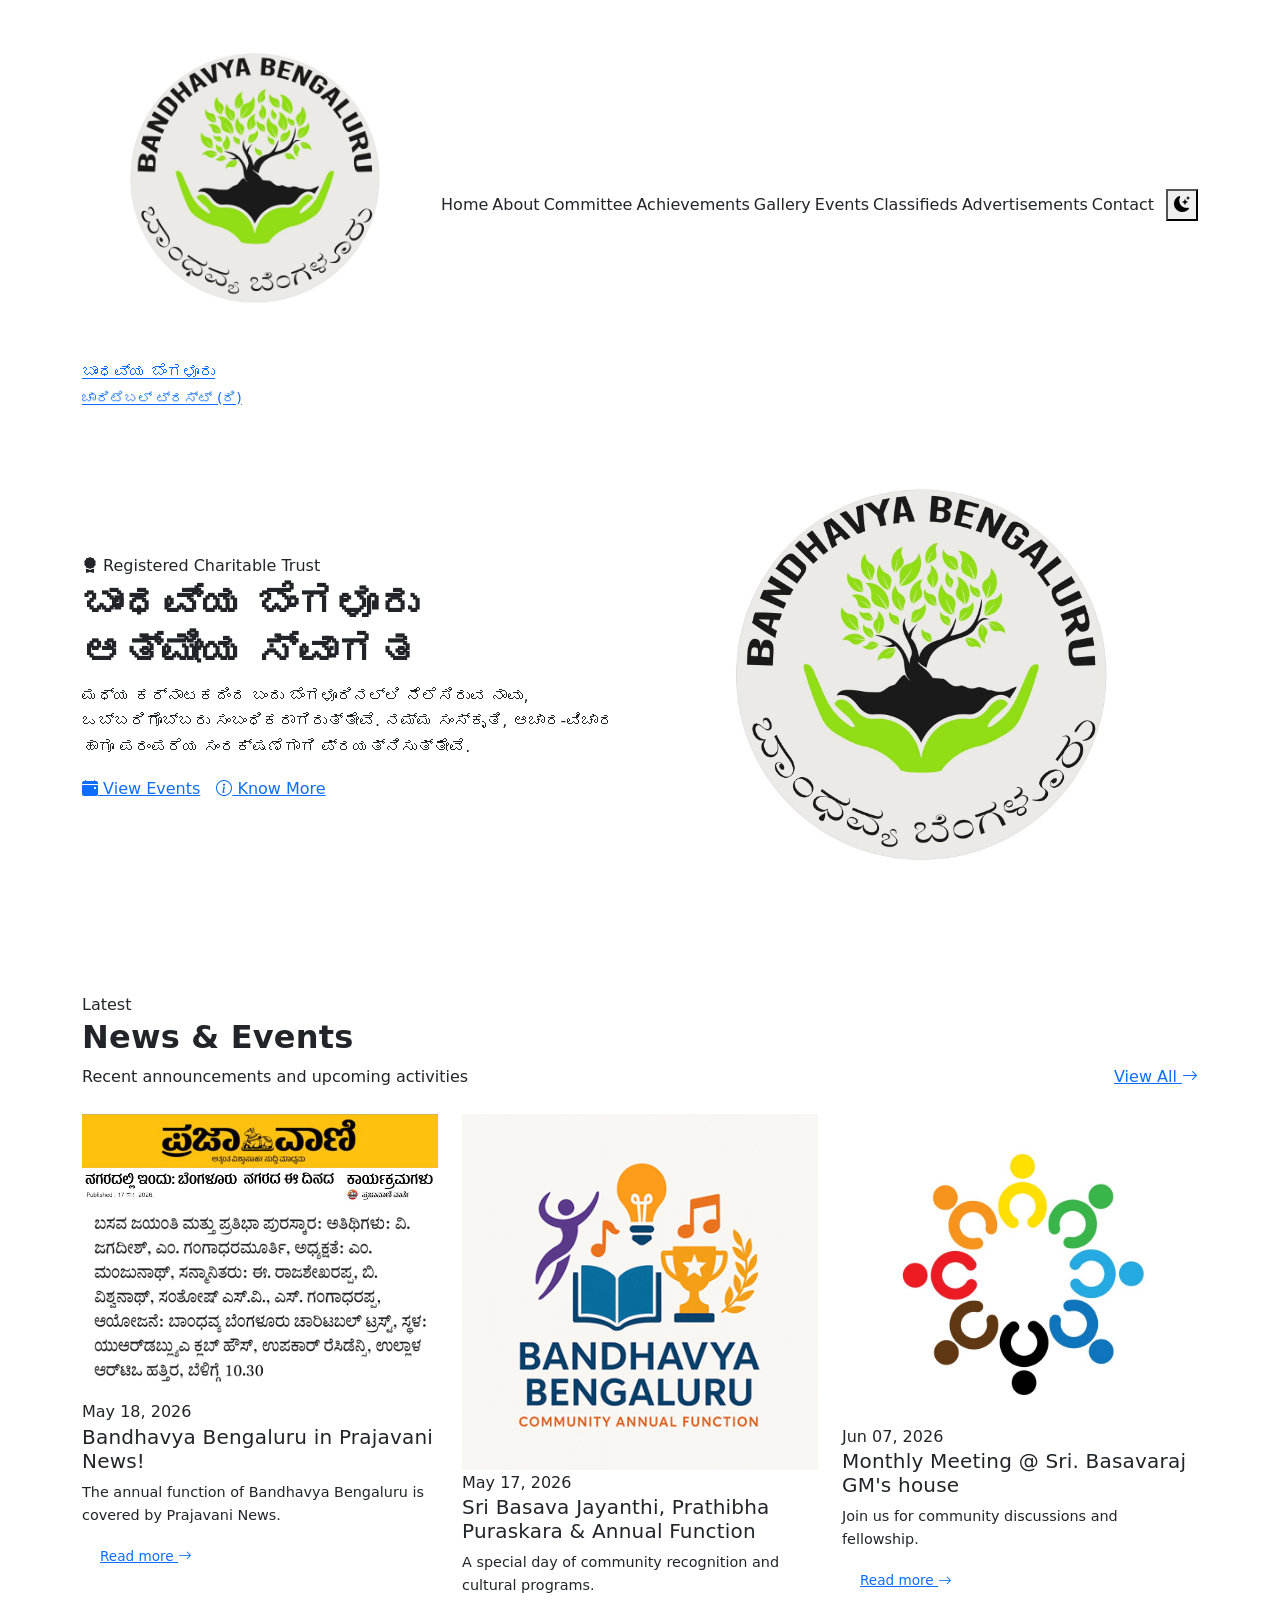
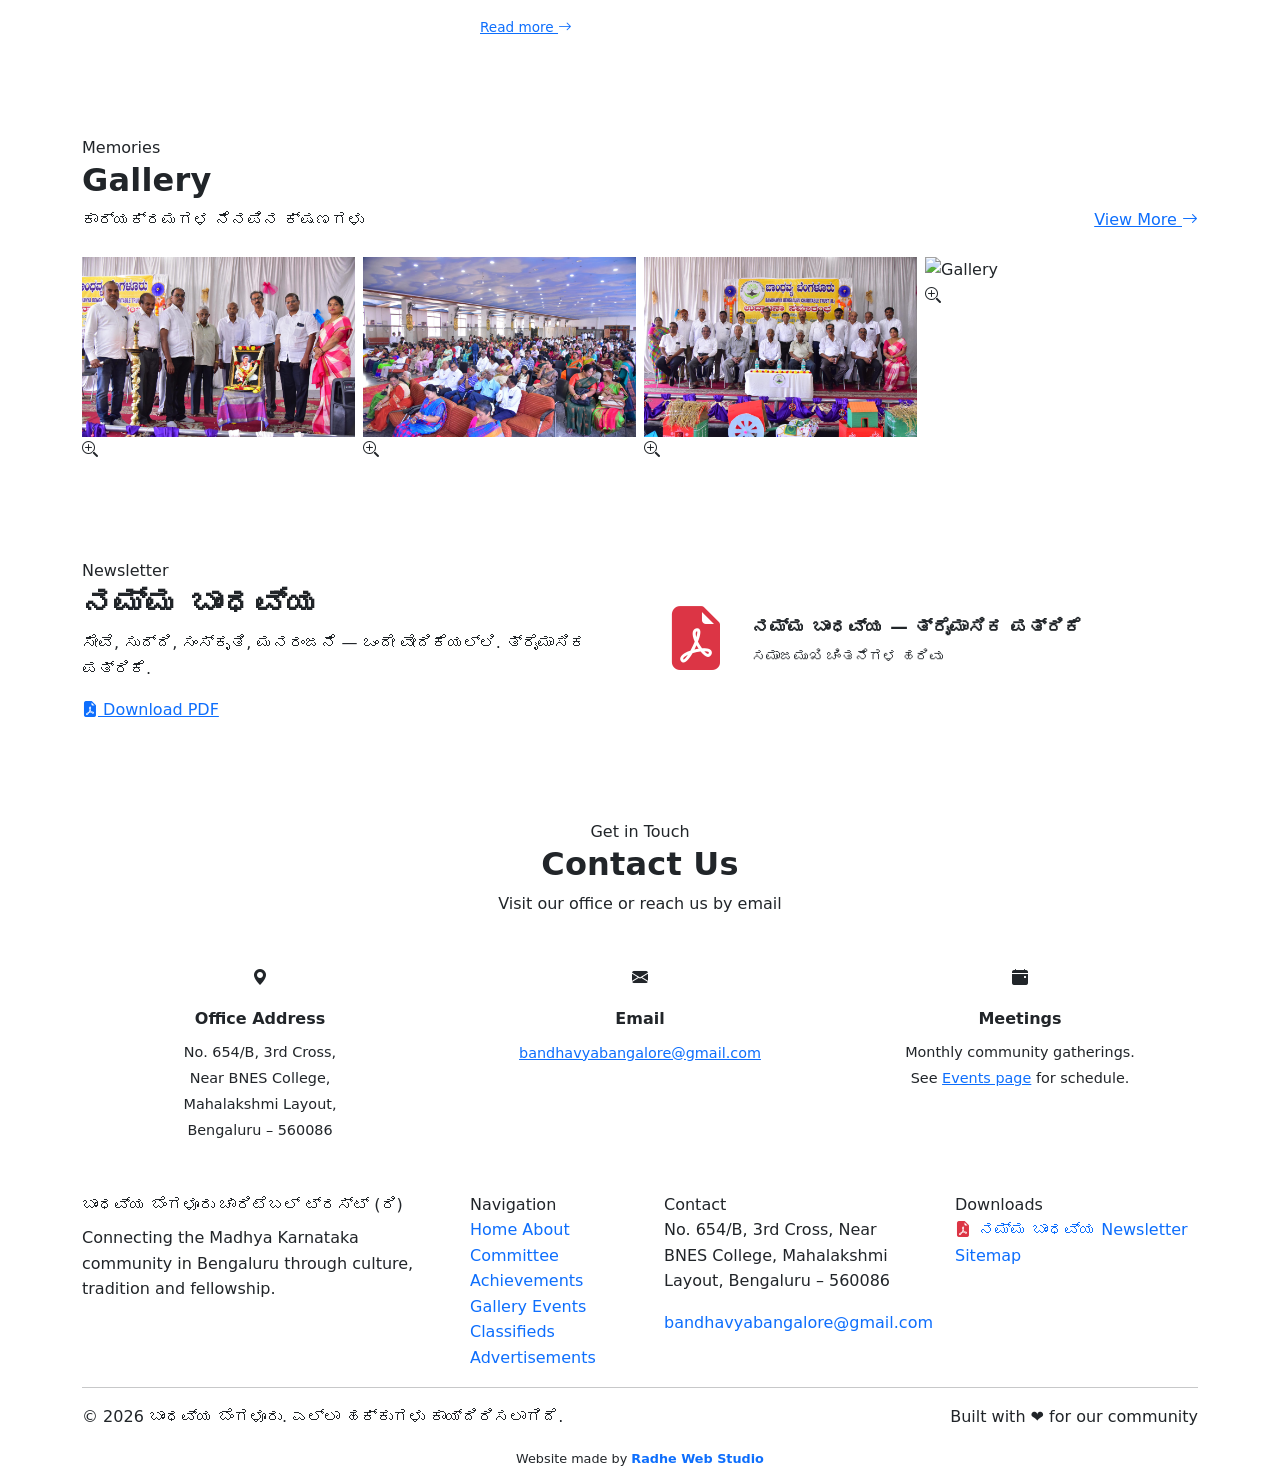
==== index.html @ 899b16dc "Update index.html" ====
<!doctype html>
<html lang="en" data-theme="light">

<head>
  <meta charset="utf-8" />
  <meta name="viewport" content="width=device-width, initial-scale=1" />
  <title>Bandhavya Bengaluru — Official Website</title>
  <meta name="description"
    content="Official website of Bandhavya Bengaluru Charitable Trust (R). Explore our activities, events, gallery, and ways to connect with our community." />
  <link rel="icon" href="favicon.ico" />
  <link href="https://cdn.jsdelivr.net/npm/bootstrap@5.3.3/dist/css/bootstrap.min.css" rel="stylesheet" />
  <link href="https://cdn.jsdelivr.net/npm/bootstrap-icons@1.11.3/font/bootstrap-icons.css" rel="stylesheet" />
  <link href="assets/css/style.css" rel="stylesheet" />
</head>

<body>



  <!-- ── Navbar ── -->
  <nav class="site-navbar" id="siteNavbar">
    <div class="container h-100 d-flex align-items-center justify-content-between">
      <a class="navbar-brand-logo" href="index.html"><img src="assets/images/logos/logo.png" alt="Bandhavya Bengaluru Logo" class="nav-logo"/><span class="navbar-brand-text kannada">ಬಾಂಧವ್ಯ ಬೆಂಗಳೂರು<br/><small>ಚಾರಿಟೆಬಲ್ ಟ್ರಸ್ಟ್ (ರಿ)</small></span></a>

      <button class="navbar-toggler d-lg-none border-0 bg-transparent" type="button" data-bs-toggle="collapse"
        data-bs-target="#mainNav" aria-controls="mainNav" aria-expanded="false" aria-label="Toggle navigation"
        style="font-size:1.4rem;color:var(--text);">
        <i class="bi bi-list"></i>
      </button>

      <div class="collapse navbar-collapse d-lg-flex align-items-center gap-1" id="mainNav">
        <a class="nav-link active" href="index.html">Home</a>
        <a class="nav-link" href="about.html">About</a>
        <a class="nav-link" href="committee.html">Committee</a>
        <a class="nav-link" href="achievements.html">Achievements</a>
        <a class="nav-link" href="gallery.html">Gallery</a>
        <a class="nav-link" href="events.html">Events</a>
        <a class="nav-link" href="classifieds.html">Classifieds</a>
        <a class="nav-link" href="advertisements.html">Advertisements</a>
        <a class="nav-link" href="#contact">Contact</a>
        <button class="btn-theme ms-2" id="themeToggle" title="Toggle dark mode">
          <i class="bi bi-moon-stars-fill" id="themeIcon"></i>
        </button>
      </div>
    </div>
  </nav>

  <!-- ── Hero ── -->
  <section class="hero-section">
    <div class="container">
      <div class="row align-items-center g-5">
        <div class="col-lg-6 reveal">
          <div class="hero-badge"><i class="bi bi-award-fill"></i> Registered Charitable Trust</div>
          <h1 class="hero-title kannada">ಬಾಂಧವ್ಯ ಬೆಂಗಳೂರು<br />ಆತ್ಮೀಯ ಸ್ವಾಗತ</h1>
          <p class="hero-subtitle">ಮಧ್ಯ ಕರ್ನಾಟಕದಿಂದ ಬಂದು ಬೆಂಗಳೂರಿನಲ್ಲಿ ನೆಲೆಸಿರುವ ನಾವು, ಒಬ್ಬರಿಗೊಬ್ಬರು
            ಸಂಬಂಧಿಕರಾಗಿರುತ್ತೇವೆ. ನಮ್ಮ ಸಂಸ್ಕೃತಿ, ಆಚಾರ-ವಿಚಾರ ಹಾಗೂ ಪರಂಪರೆಯ ಸಂರಕ್ಷಣೆಗಾಗಿ ಪ್ರಯತ್ನಿಸುತ್ತೇವೆ.</p>
          <div class="d-flex flex-wrap gap-3">
            <a class="btn-brand" href="events.html"><i class="bi bi-calendar-event-fill"></i> View Events</a>
            <a class="btn-outline-brand" href="about.html"><i class="bi bi-info-circle"></i> Know More</a>
          </div>
        </div>
        <div class="col-lg-6 reveal reveal-delay-2 d-flex justify-content-center align-items-center">
          <div class="hero-logo-wrap">
            <img src="assets/images/logos/logo.png" alt="Bandhavya Bengaluru Logo" class="hero-logo-img"/>
          </div>
        </div>
      </div>
    </div>
  </section>



  <!-- ── News & Events ── -->
  <section class="py-5 bg-muted-section" id="events-preview">
    <div class="container">
      <div class="d-flex justify-content-between align-items-end mb-4 flex-wrap gap-2">
        <div class="reveal">
          <span class="section-label">Latest</span>
          <h2 class="section-title">News &amp; Events</h2>
          <div class="divider"></div>
          <p class="section-sub mb-0">Recent announcements and upcoming activities</p>
        </div>
        <a class="btn-brand reveal" href="events.html">View All <i class="bi bi-arrow-right"></i></a>
      </div>
      <div class="row g-4">
        <div class="col-md-4 reveal reveal-delay-1">
          <article class="site-card">
            <div style="overflow:hidden;">
              <img class="card-img" src="assets/images/events/ev-4.jpeg" alt="Bandhavya Bengaluru in Prajavani News!" />
            </div>
            <div class="card-body">
              <span class="event-badge badge-orange">May 18, 2026</span>
              <h3 class="h5 mb-2"> Bandhavya Bengaluru in Prajavani News! </h3>
              <p class="mb-3" style="color:var(--text-muted);font-size:.9rem;"> The annual function of Bandhavya Bengaluru is covered by Prajavani News. </p>
              <a class="btn-outline-brand" style="font-size:.85rem;padding:8px 18px;" href="events.html">Read more <i
                  class="bi bi-arrow-right"></i></a>
            </div>
          </article>
        </div>
        <div class="col-md-4 reveal reveal-delay-3">
          <article class="site-card">
            <div style="overflow:hidden;">
              <img class="card-img" src="assets/images/events/ev-3.jpg" alt="Annual Function" />
            </div>
            <div class="card-body">
              <span class="event-badge badge-gold">May 17, 2026</span>
              <h3 class="h5 mb-2">Sri Basava Jayanthi, Prathibha Puraskara &amp; Annual Function</h3>
              <p class="mb-3" style="color:var(--text-muted);font-size:.9rem;">A special day of community recognition
                and cultural programs.</p>
              <a class="btn-outline-brand" style="font-size:.85rem;padding:8px 18px;" href="events.html">Read more <i
                  class="bi bi-arrow-right"></i></a>
            </div>
          </article>
        </div>
        <div class="col-md-4 reveal reveal-delay-2">
          <article class="site-card">
            <div style="overflow:hidden;">
              <img class="card-img" src="assets/images/events/ev-1.jpg" alt="Monthly Meeting @ Dr. Prasanna's house" />
            </div>
            <div class="card-body">
              <span class="event-badge badge-green">Jun 07, 2026</span>
              <h3 class="h5 mb-2">Monthly Meeting @ Sri. Basavaraj GM's house</h3>
              <p class="mb-3" style="color:var(--text-muted);font-size:.9rem;">Join us for community discussions and
                fellowship.</p>
              <a class="btn-outline-brand" style="font-size:.85rem;padding:8px 18px;" href="events.html">Read more <i
                  class="bi bi-arrow-right"></i></a>
            </div>
          </article>
        </div>
      </div>
    </div>
  </section>

  <!-- ── Gallery Preview ── -->
  <section class="py-5">
    <div class="container">
      <div class="d-flex justify-content-between align-items-end mb-4 flex-wrap gap-2">
        <div class="reveal">
          <span class="section-label">Memories</span>
          <h2 class="section-title">Gallery</h2>
          <div class="divider"></div>
          <p class="section-sub mb-0 kannada">ಕಾರ್ಯಕ್ರಮಗಳ ನೆನಪಿನ ಕ್ಷಣಗಳು</p>
        </div>
        <a class="btn-outline-brand reveal" href="gallery.html">View More <i class="bi bi-arrow-right"></i></a>
      </div>
      <div class="row g-2 reveal">
        <div class="col-6 col-md-3">
          <div class="gallery-item" data-bs-toggle="modal" data-bs-target="#lightboxModal"
            data-img="assets/images/gallery/g1.jpg">
            <img src="assets/images/gallery/g1.jpg" alt="Gallery"
              style="height:180px;object-fit:cover;width:100%;border-radius:var(--radius-sm);" />
            <div class="gallery-overlay"><i class="bi bi-zoom-in"></i></div>
          </div>
        </div>
        <div class="col-6 col-md-3">
          <div class="gallery-item" data-bs-toggle="modal" data-bs-target="#lightboxModal"
            data-img="assets/images/gallery/g2.jpg">
            <img src="assets/images/gallery/g2.jpg" alt="Gallery"
              style="height:180px;object-fit:cover;width:100%;border-radius:var(--radius-sm);" />
            <div class="gallery-overlay"><i class="bi bi-zoom-in"></i></div>
          </div>
        </div>
        <div class="col-6 col-md-3">
          <div class="gallery-item" data-bs-toggle="modal" data-bs-target="#lightboxModal"
            data-img="assets/images/gallery/g3.jpg">
            <img src="assets/images/gallery/g3.jpg" alt="Gallery"
              style="height:180px;object-fit:cover;width:100%;border-radius:var(--radius-sm);" />
            <div class="gallery-overlay"><i class="bi bi-zoom-in"></i></div>
          </div>
        </div>
        <div class="col-6 col-md-3">
          <div class="gallery-item" data-bs-toggle="modal" data-bs-target="#lightboxModal"
            data-img="assets/images/gallery/g3-1.JPG">
            <img src="assets/images/gallery/g3-1.JPG" alt="Gallery"
              style="height:180px;object-fit:cover;width:100%;border-radius:var(--radius-sm);" />
            <div class="gallery-overlay"><i class="bi bi-zoom-in"></i></div>
          </div>
        </div>
      </div>
    </div>
  </section>

  <!-- ── Newsletter Download ── -->
  <section class="py-5 bg-muted-section">
    <div class="container">
      <div class="row align-items-center g-5">
        <div class="col-lg-6 reveal">
          <span class="section-label">Newsletter</span>
          <h2 class="section-title">ನಮ್ಮ ಬಾಂಧವ್ಯ</h2>
          <div class="divider"></div>
          <p class="section-sub kannada">ಸೇವೆ, ಸುದ್ದಿ, ಸಂಸ್ಕೃತಿ, ಮನರಂಜನೆ — ಒಂದೇ ವೇದಿಕೆಯಲ್ಲಿ. ತ್ರೈಮಾಸಿಕ ಪತ್ರಿಕೆ.</p>
          <a href="assets/newsletters/namma-bandhavya.pdf" target="_blank" rel="noopener" class="btn-brand">
            <i class="bi bi-file-earmark-pdf-fill"></i> Download PDF
          </a>
        </div>
        <div class="col-lg-6 reveal reveal-delay-2">
          <div class="download-card d-flex align-items-center gap-4">
            <i class="bi bi-file-earmark-pdf-fill text-danger" style="font-size:4rem;flex-shrink:0;"></i>
            <div>
              <div class="fw-bold mb-1" style="font-size:1.1rem;">ನಮ್ಮ ಬಾಂಧವ್ಯ — ತ್ರೈಮಾಸಿಕ ಪತ್ರಿಕೆ</div>
              <div style="color:var(--text-muted);font-size:.9rem;" class="kannada">ಸಮಾಜಮುಖಿ ಚಿಂತನೆಗಳ ಹರಿವು</div>
            </div>
          </div>
        </div>
      </div>
    </div>
  </section>


  <!-- ── Contact ── -->
  <section class="py-5" id="contact">
    <div class="container">
      <div class="text-center mb-5 reveal">
        <span class="section-label">Get in Touch</span>
        <h2 class="section-title">Contact Us</h2>
        <div class="divider mx-auto"></div>
        <p class="section-sub">Visit our office or reach us by email</p>
      </div>
      <div class="row g-4 justify-content-center">
        <div class="col-md-4 reveal reveal-delay-1">
          <div class="contact-card text-center h-100">
            <div class="contact-icon mx-auto mb-3"><i class="bi bi-geo-alt-fill"></i></div>
            <div class="fw-bold mb-2">Office Address</div>
            <div style="color:var(--text-muted);font-size:.9rem;line-height:1.8;">
              No. 654/B, 3rd Cross,<br />Near BNES College,<br />Mahalakshmi Layout,<br />Bengaluru – 560086
            </div>
          </div>
        </div>
        <div class="col-md-4 reveal reveal-delay-2">
          <div class="contact-card text-center h-100">
            <div class="contact-icon mx-auto mb-3"><i class="bi bi-envelope-fill"></i></div>
            <div class="fw-bold mb-2">Email</div>
            <a href="mailto:bandhavyabangalore@gmail.com"
              style="color:var(--brand);font-size:.9rem;">bandhavyabangalore@gmail.com</a>
          </div>
        </div>
        <div class="col-md-4 reveal reveal-delay-3">
          <div class="contact-card text-center h-100">
            <div class="contact-icon mx-auto mb-3"><i class="bi bi-calendar-event-fill"></i></div>
            <div class="fw-bold mb-2">Meetings</div>
            <div style="color:var(--text-muted);font-size:.9rem;line-height:1.8;">Monthly community gatherings.<br />See
              <a href="events.html" style="color:var(--brand);">Events page</a> for schedule.</div>
          </div>
        </div>
      </div>
    </div>
  </section>

  <!-- ── Footer ── -->
  <footer class="site-footer">
    <div class="container">
      <div class="row g-5">
        <div class="col-lg-4">
          <div class="footer-brand kannada">ಬಾಂಧವ್ಯ ಬೆಂಗಳೂರು ಚಾರಿಟೆಬಲ್ ಟ್ರಸ್ಟ್ (ರಿ)</div>
          <p class="footer-tagline mt-2">Connecting the Madhya Karnataka community in Bengaluru through culture,
            tradition and fellowship.</p>
        </div>
        <div class="col-sm-6 col-lg-2">
          <div class="footer-heading">Navigation</div>
          <a class="footer-link" href="index.html">Home</a>
          <a class="footer-link" href="about.html">About</a>
          <a class="footer-link" href="committee.html">Committee</a>
          <a class="footer-link" href="achievements.html">Achievements</a>
          <a class="footer-link" href="gallery.html">Gallery</a>
          <a class="footer-link" href="events.html">Events</a>
          <a class="footer-link" href="classifieds.html">Classifieds</a>
          <a class="footer-link" href="advertisements.html">Advertisements</a>
        </div>
        <div class="col-sm-6 col-lg-3">
          <div class="footer-heading">Contact</div>
          <p class="footer-tagline">No. 654/B, 3rd Cross, Near BNES College, Mahalakshmi Layout, Bengaluru – 560086</p>
          <a class="footer-link" href="mailto:bandhavyabangalore@gmail.com">bandhavyabangalore@gmail.com</a>
        </div>
        <div class="col-lg-3">
          <div class="footer-heading">Downloads</div>
          <a class="footer-link d-flex align-items-center gap-2" href="assets/newsletters/namma-bandhavya.pdf"
            target="_blank" rel="noopener">
            <i class="bi bi-file-earmark-pdf-fill text-danger"></i> ನಮ್ಮ ಬಾಂಧವ್ಯ Newsletter
          </a>
          <a class="footer-link" href="sitemap.xml">Sitemap</a>
        </div>
      </div>
      <hr class="footer-divider" />
      <div class="d-flex justify-content-between flex-wrap gap-2">
        <span class="footer-copy">© <span id="year"></span> ಬಾಂಧವ್ಯ ಬೆಂಗಳೂರು. ಎಲ್ಲಾ ಹಕ್ಕುಗಳು ಕಾಯ್ದಿರಿಸಲಾಗಿದೆ.</span>
        <span class="footer-copy">Built with ❤️ for our community</span>
      </div>
      <div class="text-center mt-3">
        <span class="footer-copy" style="font-size:.8rem;color:var(--text-muted);">Website made by <a href="https://radhewebstudio.com" target="_blank" rel="noopener" style="color:var(--brand);font-weight:600;">Radhe Web Studio</a></span>
      </div>
    </div>
  </footer>

  <!-- ── Lightbox Modal ── -->
  <div class="modal fade lightbox-modal" id="lightboxModal" tabindex="-1" aria-hidden="true">
    <div class="modal-dialog modal-dialog-centered modal-lg" style="position:relative;">
      <div class="modal-content">
        <div class="modal-body p-2">
          <button class="lightbox-close" data-bs-dismiss="modal" aria-label="Close">×</button>
          <img id="lightboxImg" src="" alt="Gallery image"
            style="border-radius:var(--radius-md);max-height:82vh;object-fit:contain;width:100%;" />
        </div>
      </div>
    </div>
  </div>

  <script src="https://cdn.jsdelivr.net/npm/bootstrap@5.3.3/dist/js/bootstrap.bundle.min.js"></script>
  <script>
    // ── Year
    document.getElementById('year').textContent = new Date().getFullYear();

    // ── Dark Mode
    const root = document.documentElement;
    const toggleBtn = document.getElementById('themeToggle');
    const icon = document.getElementById('themeIcon');
    const saved = localStorage.getItem('bbct-theme') || 'light';
    root.setAttribute('data-theme', saved);
    icon.className = saved === 'dark' ? 'bi bi-sun-fill' : 'bi bi-moon-stars-fill';
    toggleBtn.addEventListener('click', () => {
      const next = root.getAttribute('data-theme') === 'dark' ? 'light' : 'dark';
      root.setAttribute('data-theme', next);
      localStorage.setItem('bbct-theme', next);
      icon.className = next === 'dark' ? 'bi bi-sun-fill' : 'bi bi-moon-stars-fill';
    });

    // ── Navbar scroll shadow
    window.addEventListener('scroll', () => {
      document.getElementById('siteNavbar').classList.toggle('scrolled', window.scrollY > 20);
    });

    // ── Active nav
    document.querySelectorAll('.site-navbar .nav-link').forEach(a => {
      const page = location.pathname.split('/').pop() || 'index.html';
      if (a.getAttribute('href') === page || (page === '' && a.getAttribute('href') === 'index.html')) {
        a.classList.add('active');
      }
    });

    // ── Mobile nav collapse on link click
    document.querySelectorAll('#mainNav .nav-link').forEach(link => {
      link.addEventListener('click', () => {
        const nav = document.getElementById('mainNav');
        const bsCollapse = bootstrap.Collapse.getInstance(nav);
        if (bsCollapse && nav.classList.contains('show')) bsCollapse.hide();
      });
    });

    // ── Scroll reveal
    const observer = new IntersectionObserver((entries) => {
      entries.forEach(e => { if (e.isIntersecting) { e.target.classList.add('visible'); observer.unobserve(e.target); } });
    }, { threshold: 0.12 });
    document.querySelectorAll('.reveal').forEach(el => observer.observe(el));

    // ── Counter animation
    function animateCounter(el) {
      const target = +el.dataset.target;
      const duration = 1600;
      const step = target / (duration / 16);
      let current = 0;
      const timer = setInterval(() => {
        current += step;
        if (current >= target) { el.textContent = target + '+'; clearInterval(timer); }
        else { el.textContent = Math.floor(current); }
      }, 16);
    }
    const statsObs = new IntersectionObserver((entries) => {
      entries.forEach(e => {
        if (e.isIntersecting) {
          e.target.querySelectorAll('[data-target]').forEach(animateCounter);
          statsObs.unobserve(e.target);
        }
      });
    }, { threshold: 0.3 });
    document.querySelectorAll('.stats-section').forEach(s => statsObs.observe(s));

    // ── Lightbox
    document.querySelectorAll('[data-img]').forEach(el => {
      el.addEventListener('click', () => {
        document.getElementById('lightboxImg').src = el.dataset.img;
      });
    });

  </script>
</body>

</html>
---- assets/css/style.css ----
/* ===============================
   Global Kannada Typography
================================ */

body {
  font-family: 'Noto Sans Kannada',
               system-ui,
               -apple-system,
               'Segoe UI',
               Roboto,
               'Helvetica Neue',
               Arial,
               sans-serif;
  line-height: 1.6;
  color: #212529;
}

/* Headings consistency */
h1, h2, h3, h4, h5, h6,
.section-title {
  font-weight: 700;
}

/* Prevent logo from breaking mobile layout */
.site-logo {
  max-height: 36px;     /* slightly smaller for mobile safety */
  width: auto;
  max-width: 100%;
  display: inline-block;
}


/* ===============================
   Global Theme Variables
================================ */
:root {
  --brand: #0d6efd;
  --accent: #198754;
  --text: #212529;
  --muted: #6c757d;
  --bg-light: #f8f9fa;
}

body {
  font-family: 'Inter', system-ui, -apple-system, Segoe UI, Roboto,
    "Helvetica Neue", Arial, sans-serif;
  color: var(--text);
  line-height: 1.6;
  scroll-behavior: smooth;
}

h1, h2, h3 {
  letter-spacing: 0.2px;
}

h1 {
  font-weight: 700;
}

h2 {
  font-weight: 600;
  margin-bottom: 0.5rem;
}

/* ===============================
   Navbar (if used)
================================ */
.navbar .nav-link.active {
  color: var(--brand) !important;
  font-weight: 600;
  border-bottom: 2px solid var(--brand);
}

/* ===============================
   Card Styles
================================ */
.card {
  border-radius: 12px;
}

.card-img-top {
  border-top-left-radius: 12px;
  border-top-right-radius: 12px;
}

/* ===============================
   Section Utility
================================ */
section {
  scroll-margin-top: 80px;
}

/* ===============================
   Footer
================================ */
footer a {
  text-decoration: none;
}

footer a:hover {
  text-decoration: underline;
}

/* ===============================
   Images
================================ */
img {
  max-width: 100%;
  height: auto;
}

/* ===============================
   Utilities
================================ */
.lead {
  color: #495057;
}

/* ===============================
   Events Table – Theme Matched
================================ */

/* Card wrapper */
.events-card {
  background: #ffffff;
  border-radius: 12px;
  padding: 1.25rem;
  box-shadow: 0 8px 24px rgba(0, 0, 0, 0.06);
}

/* Table base */
.events-table {
  margin-bottom: 0;
  border-collapse: separate;
  border-spacing: 0;
}

/* Header */
.events-table thead th {
  background-color: var(--brand);
  color: #ffffff;
  font-weight: 600;
  border: none;
  padding: 14px 16px;
  font-size: 0.95rem;
}

/* Rounded header corners */
.events-table thead th:first-child {
  border-top-left-radius: 8px;
}

.events-table thead th:last-child {
  border-top-right-radius: 8px;
}

/* Body cells */
.events-table tbody td {
  padding: 14px 16px;
  border-bottom: 1px solid var(--bg-light);
  color: var(--text);
  vertical-align: middle;
}

/* Hover effect */
.events-table tbody tr:hover {
  background-color: var(--bg-light);
}

/* Date column styling */
.events-table td:first-child {
  white-space: nowrap;
  font-weight: 500;
  color: var(--muted);
}

/* Mobile spacing */
@media (max-width: 576px) {
  .events-card {
    padding: 1rem;
  }
}
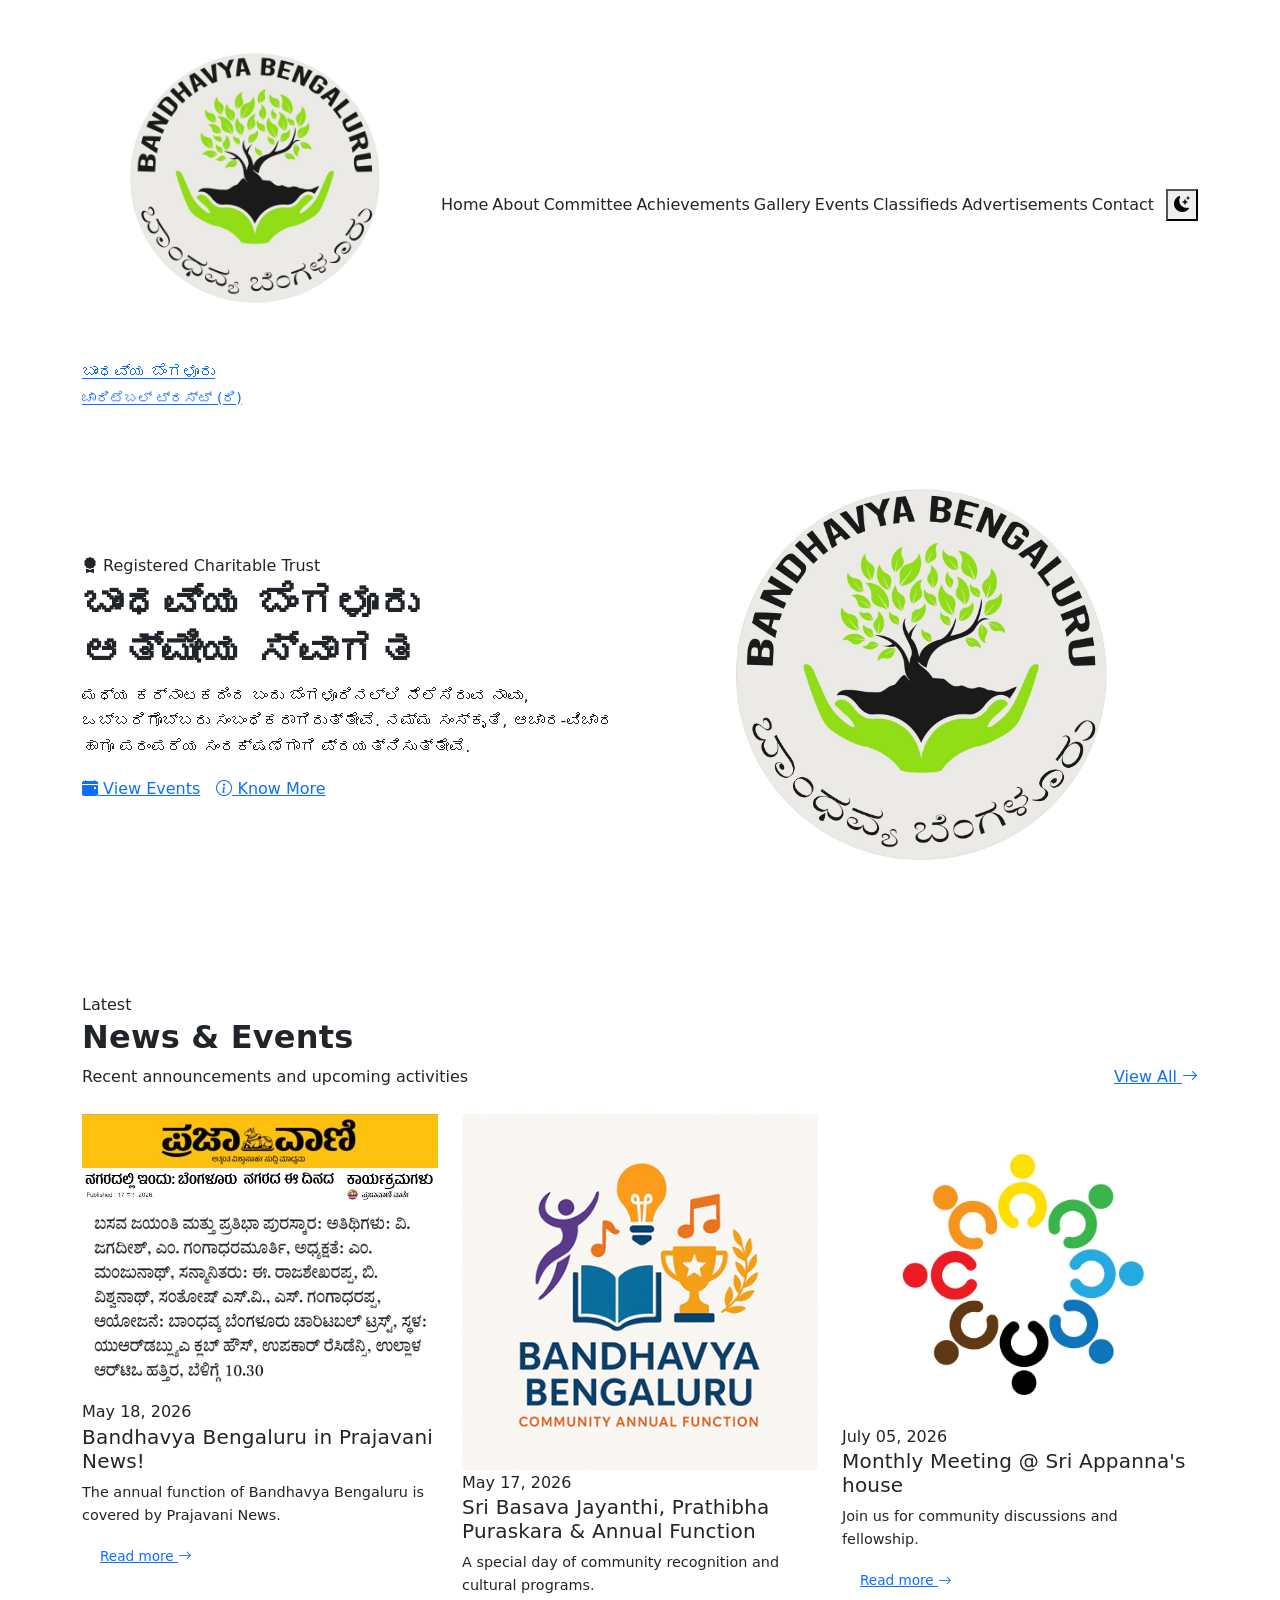
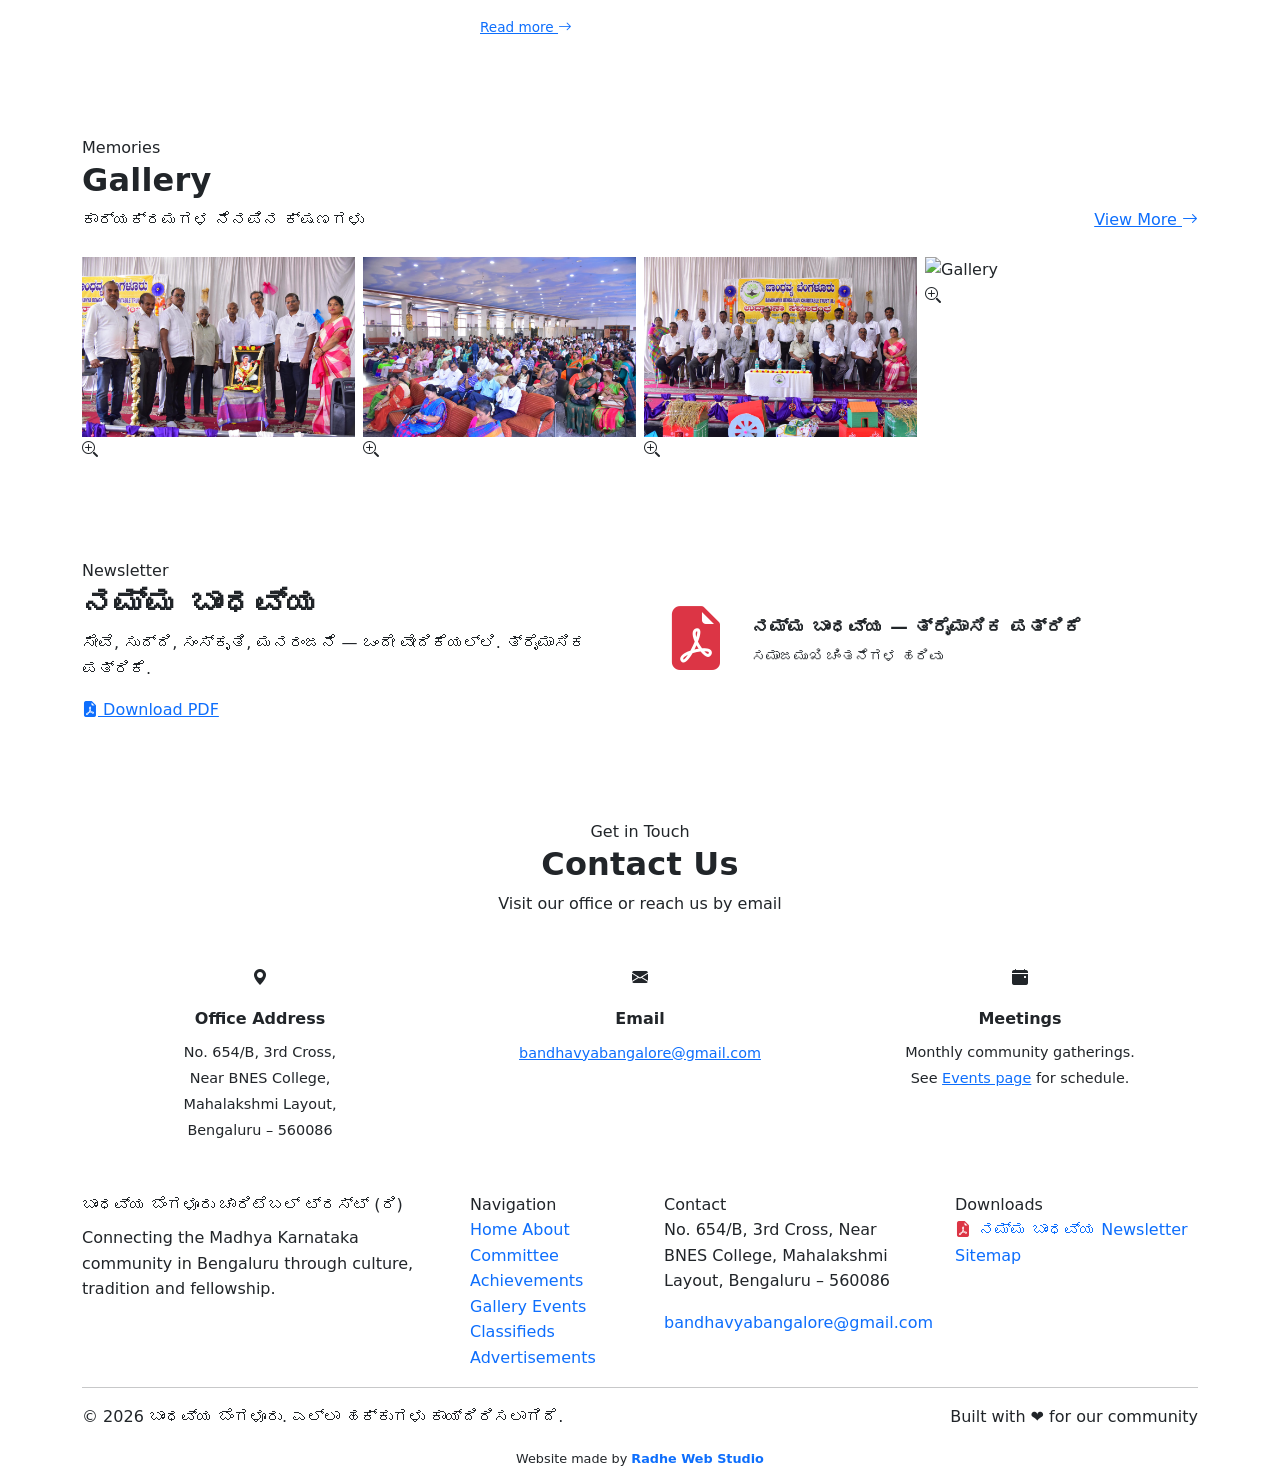
==== commit bbe76955: "Update index.html" ====
--- a/index.html
+++ b/index.html
@@ -115,11 +115,11 @@
         <div class="col-md-4 reveal reveal-delay-2">
           <article class="site-card">
             <div style="overflow:hidden;">
-              <img class="card-img" src="assets/images/events/ev-1.jpg" alt="Monthly Meeting @ Dr. Prasanna's house" />
+              <img class="card-img" src="assets/images/events/ev-1.jpg" alt="Monthly Meeting @ Sri Appanna's house" />
             </div>
             <div class="card-body">
-              <span class="event-badge badge-green">Jun 07, 2026</span>
-              <h3 class="h5 mb-2">Monthly Meeting @ Sri. Basavaraj GM's house</h3>
+              <span class="event-badge badge-green">July 05, 2026</span>
+              <h3 class="h5 mb-2">Monthly Meeting @ Sri Appanna's house</h3>
               <p class="mb-3" style="color:var(--text-muted);font-size:.9rem;">Join us for community discussions and
                 fellowship.</p>
               <a class="btn-outline-brand" style="font-size:.85rem;padding:8px 18px;" href="events.html">Read more <i
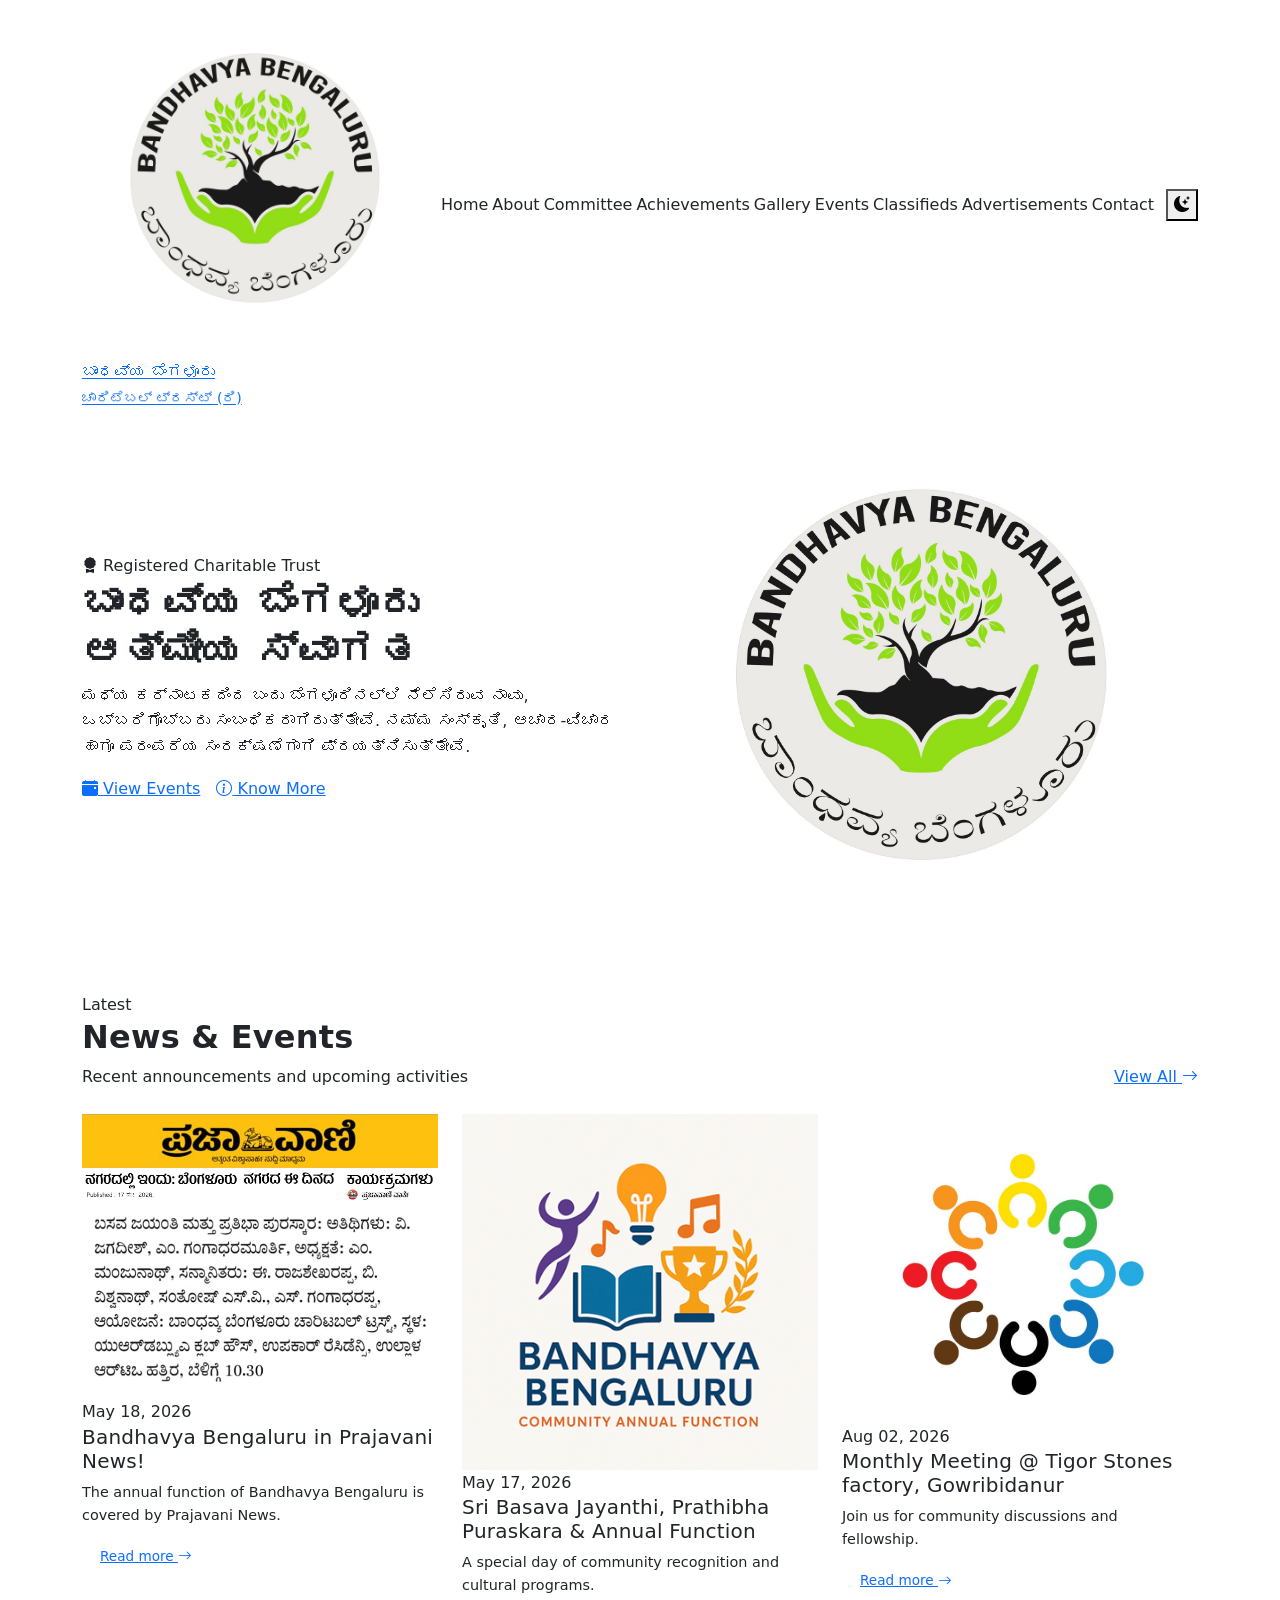
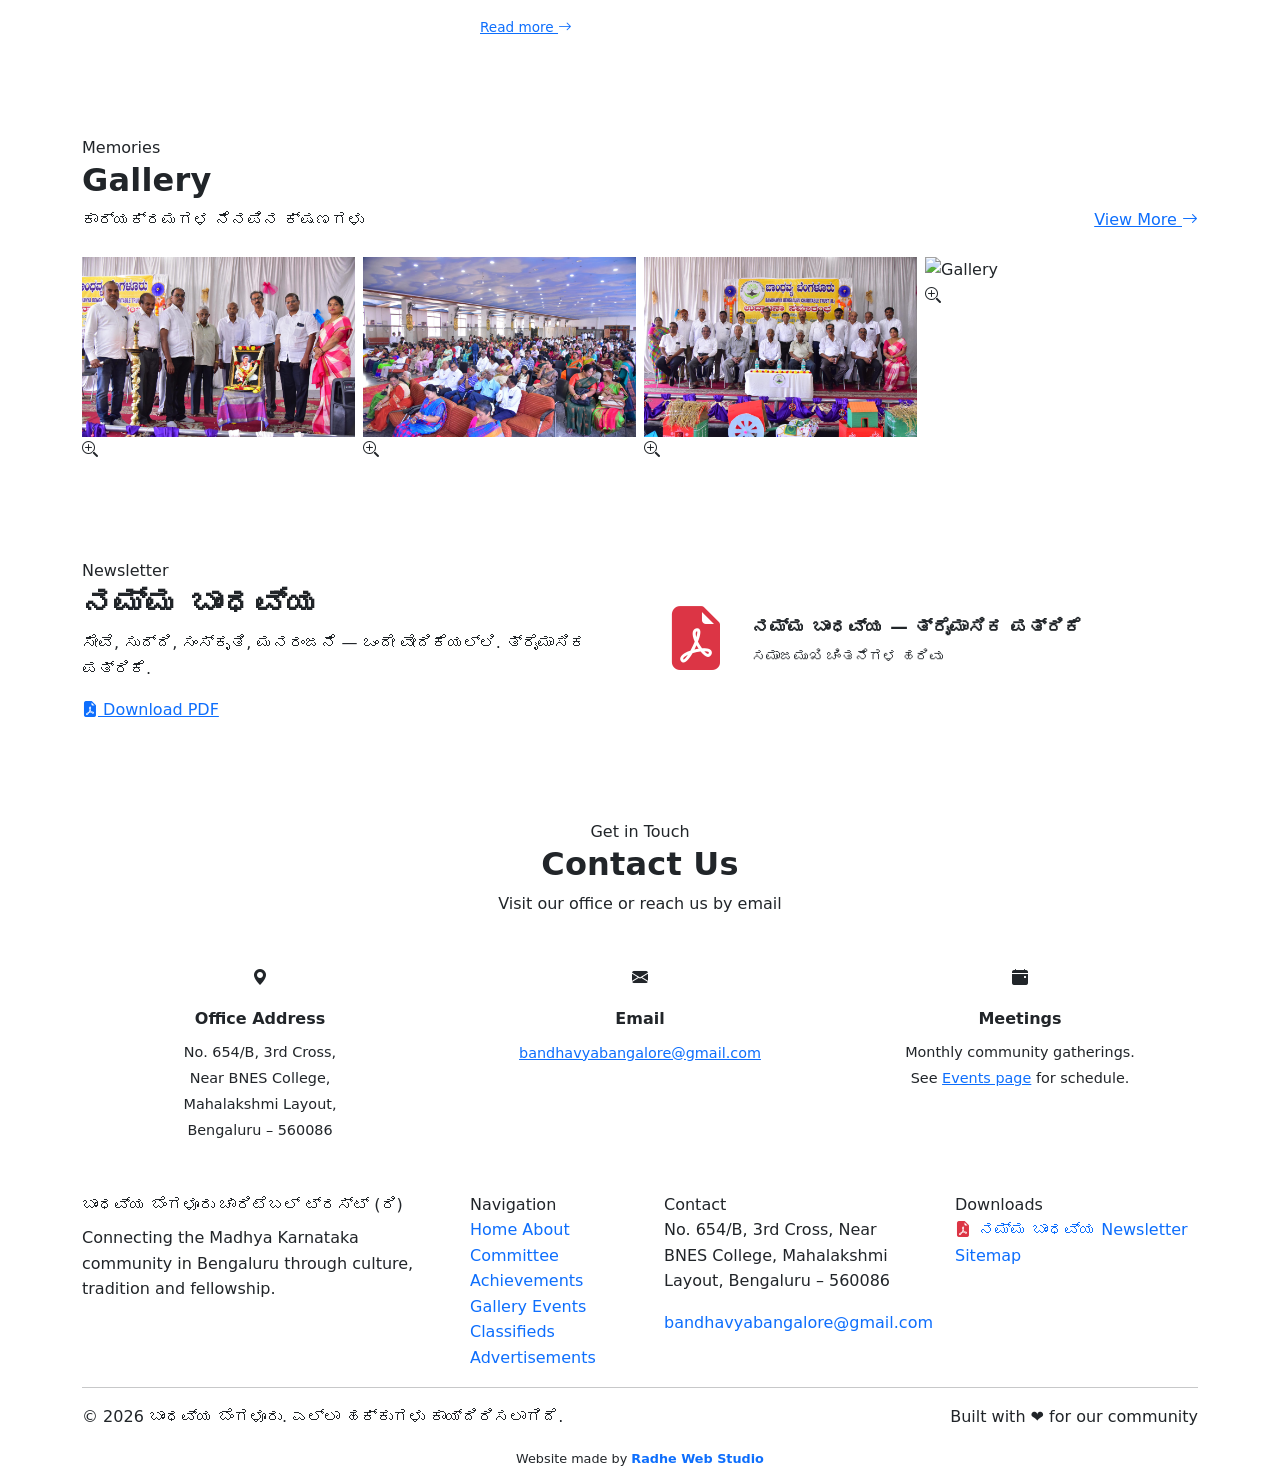
==== commit 69509865: "Update index.html" ====
--- a/index.html
+++ b/index.html
@@ -118,8 +118,8 @@
               <img class="card-img" src="assets/images/events/ev-1.jpg" alt="Monthly Meeting @ Sri Appanna's house" />
             </div>
             <div class="card-body">
-              <span class="event-badge badge-green">July 05, 2026</span>
-              <h3 class="h5 mb-2">Monthly Meeting @ Sri Appanna's house</h3>
+              <span class="event-badge badge-green">Aug 02, 2026</span>
+              <h3 class="h5 mb-2">Monthly Meeting @ Tigor Stones factory, Gowribidanur</h3>
               <p class="mb-3" style="color:var(--text-muted);font-size:.9rem;">Join us for community discussions and
                 fellowship.</p>
               <a class="btn-outline-brand" style="font-size:.85rem;padding:8px 18px;" href="events.html">Read more <i
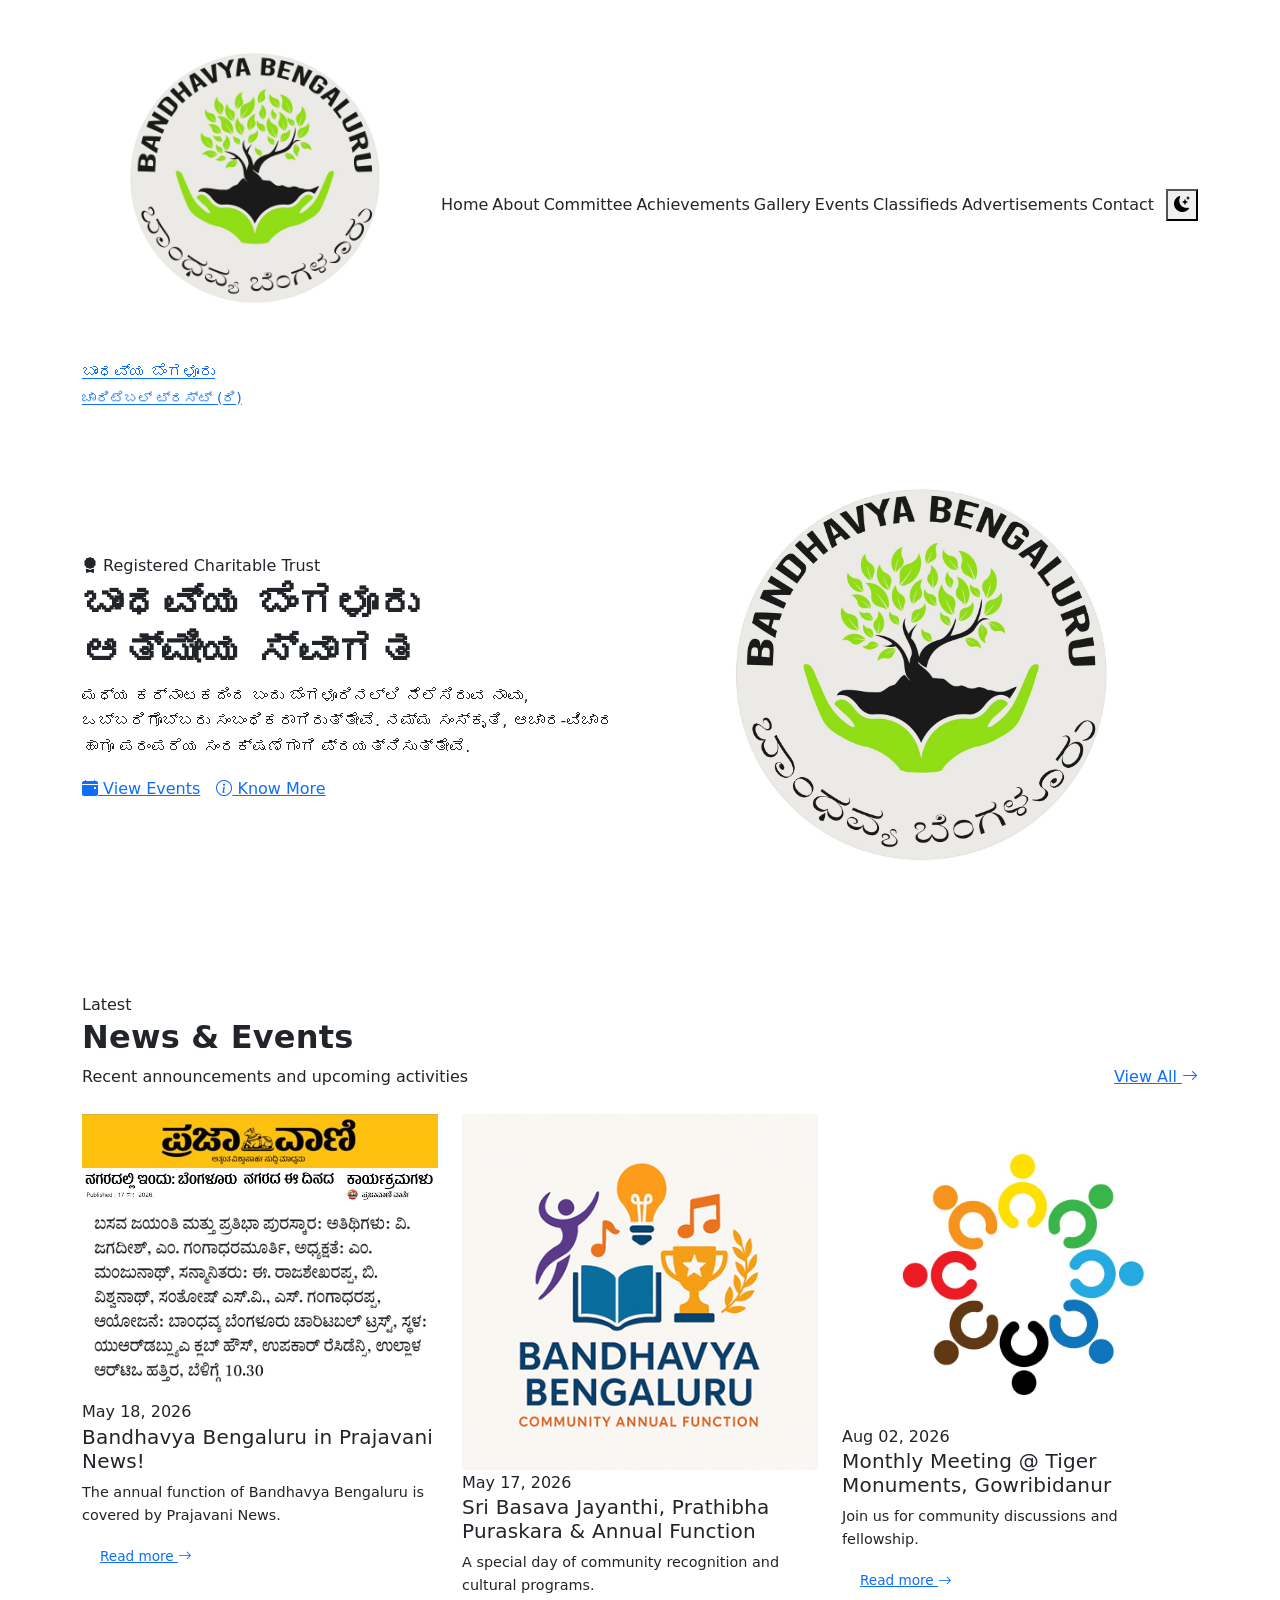
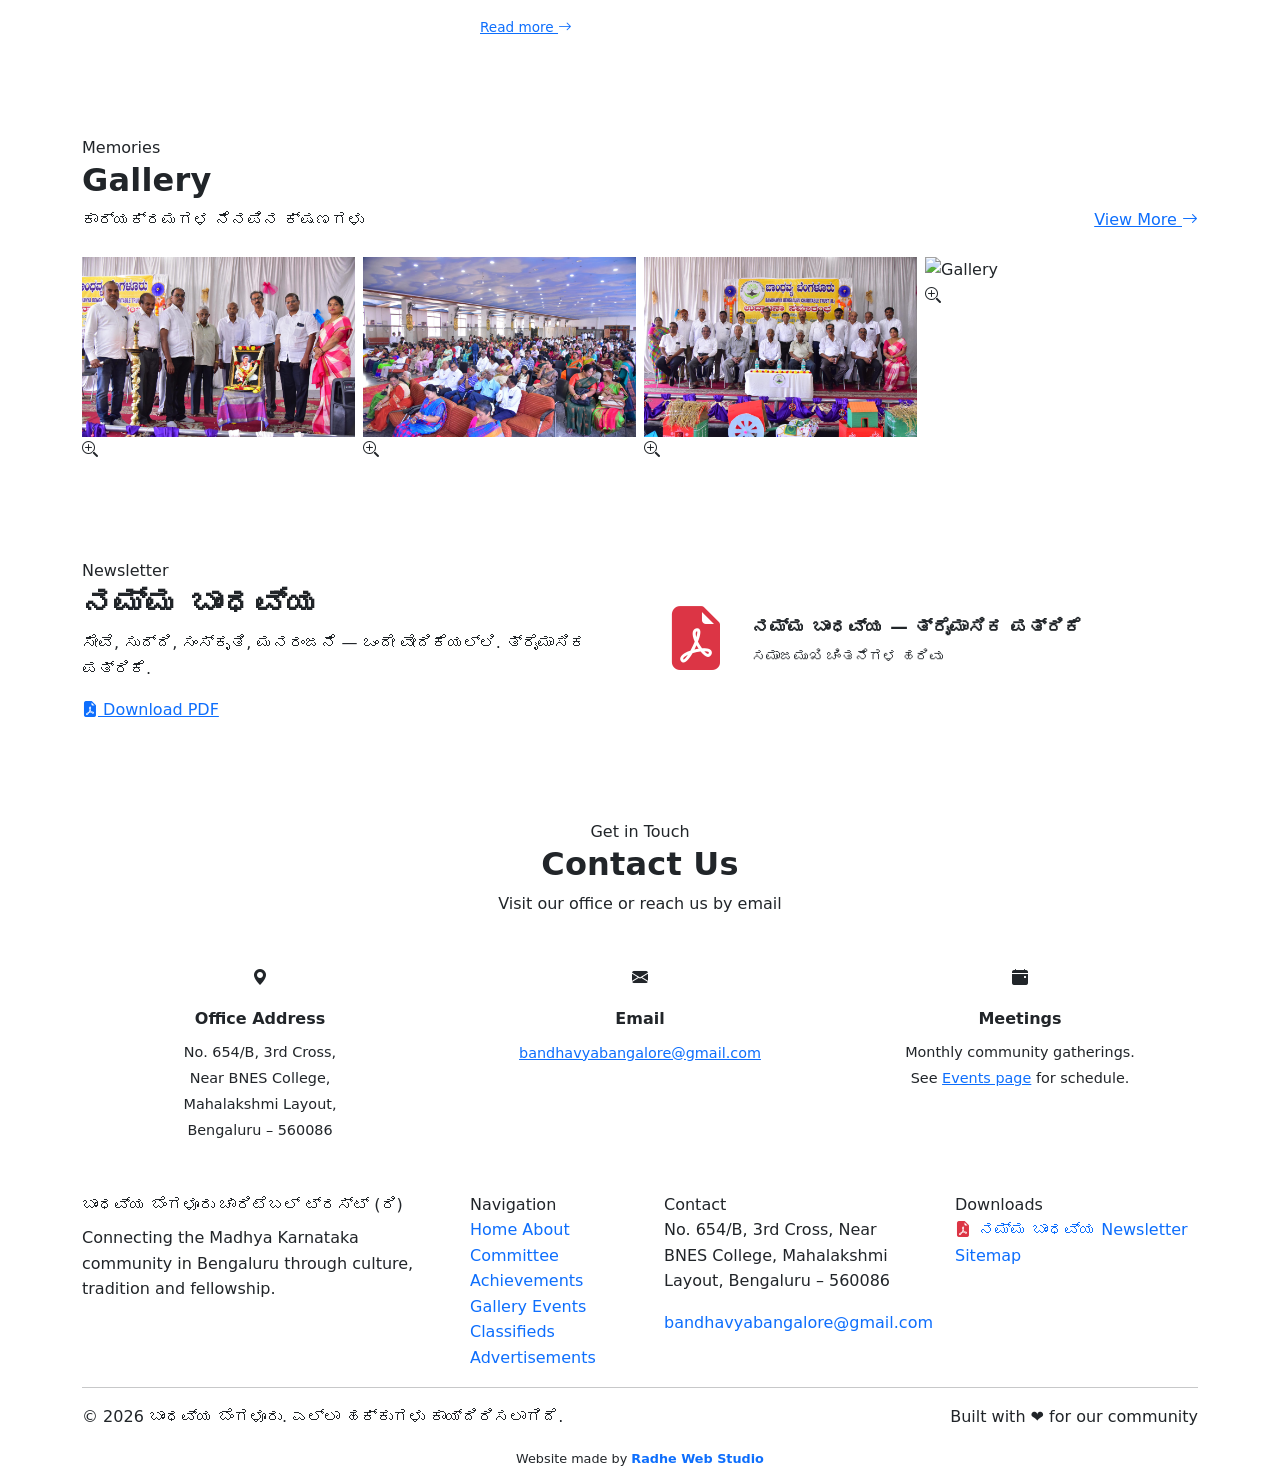
==== commit 990b5eb9: "Update index.html" ====
--- a/index.html
+++ b/index.html
@@ -115,11 +115,11 @@
         <div class="col-md-4 reveal reveal-delay-2">
           <article class="site-card">
             <div style="overflow:hidden;">
-              <img class="card-img" src="assets/images/events/ev-1.jpg" alt="Monthly Meeting @ Sri Appanna's house" />
+              <img class="card-img" src="assets/images/events/ev-1.jpg" alt="Monthly Meeting @ Tiger Monuments, Gowribidanur" />
             </div>
             <div class="card-body">
               <span class="event-badge badge-green">Aug 02, 2026</span>
-              <h3 class="h5 mb-2">Monthly Meeting @ Tigor Stones factory, Gowribidanur</h3>
+              <h3 class="h5 mb-2">Monthly Meeting @ Tiger Monuments, Gowribidanur</h3>
               <p class="mb-3" style="color:var(--text-muted);font-size:.9rem;">Join us for community discussions and
                 fellowship.</p>
               <a class="btn-outline-brand" style="font-size:.85rem;padding:8px 18px;" href="events.html">Read more <i
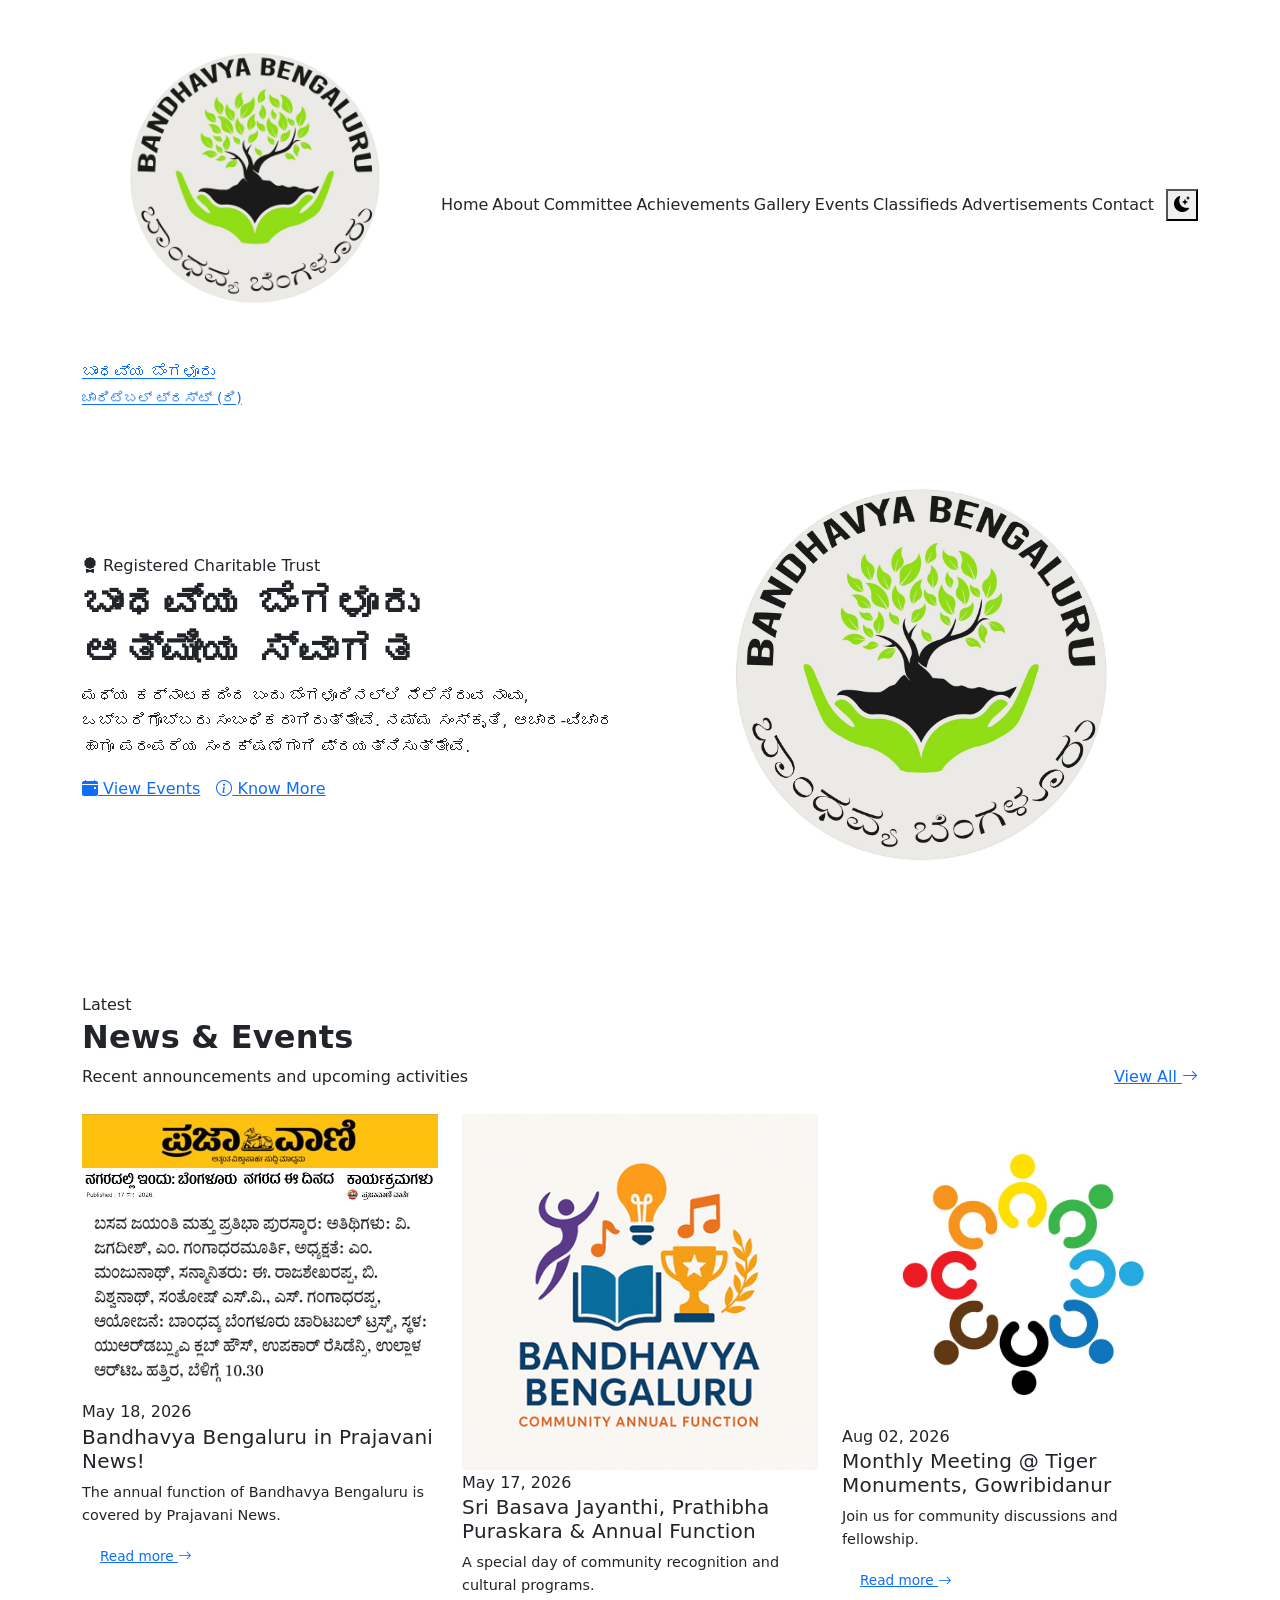
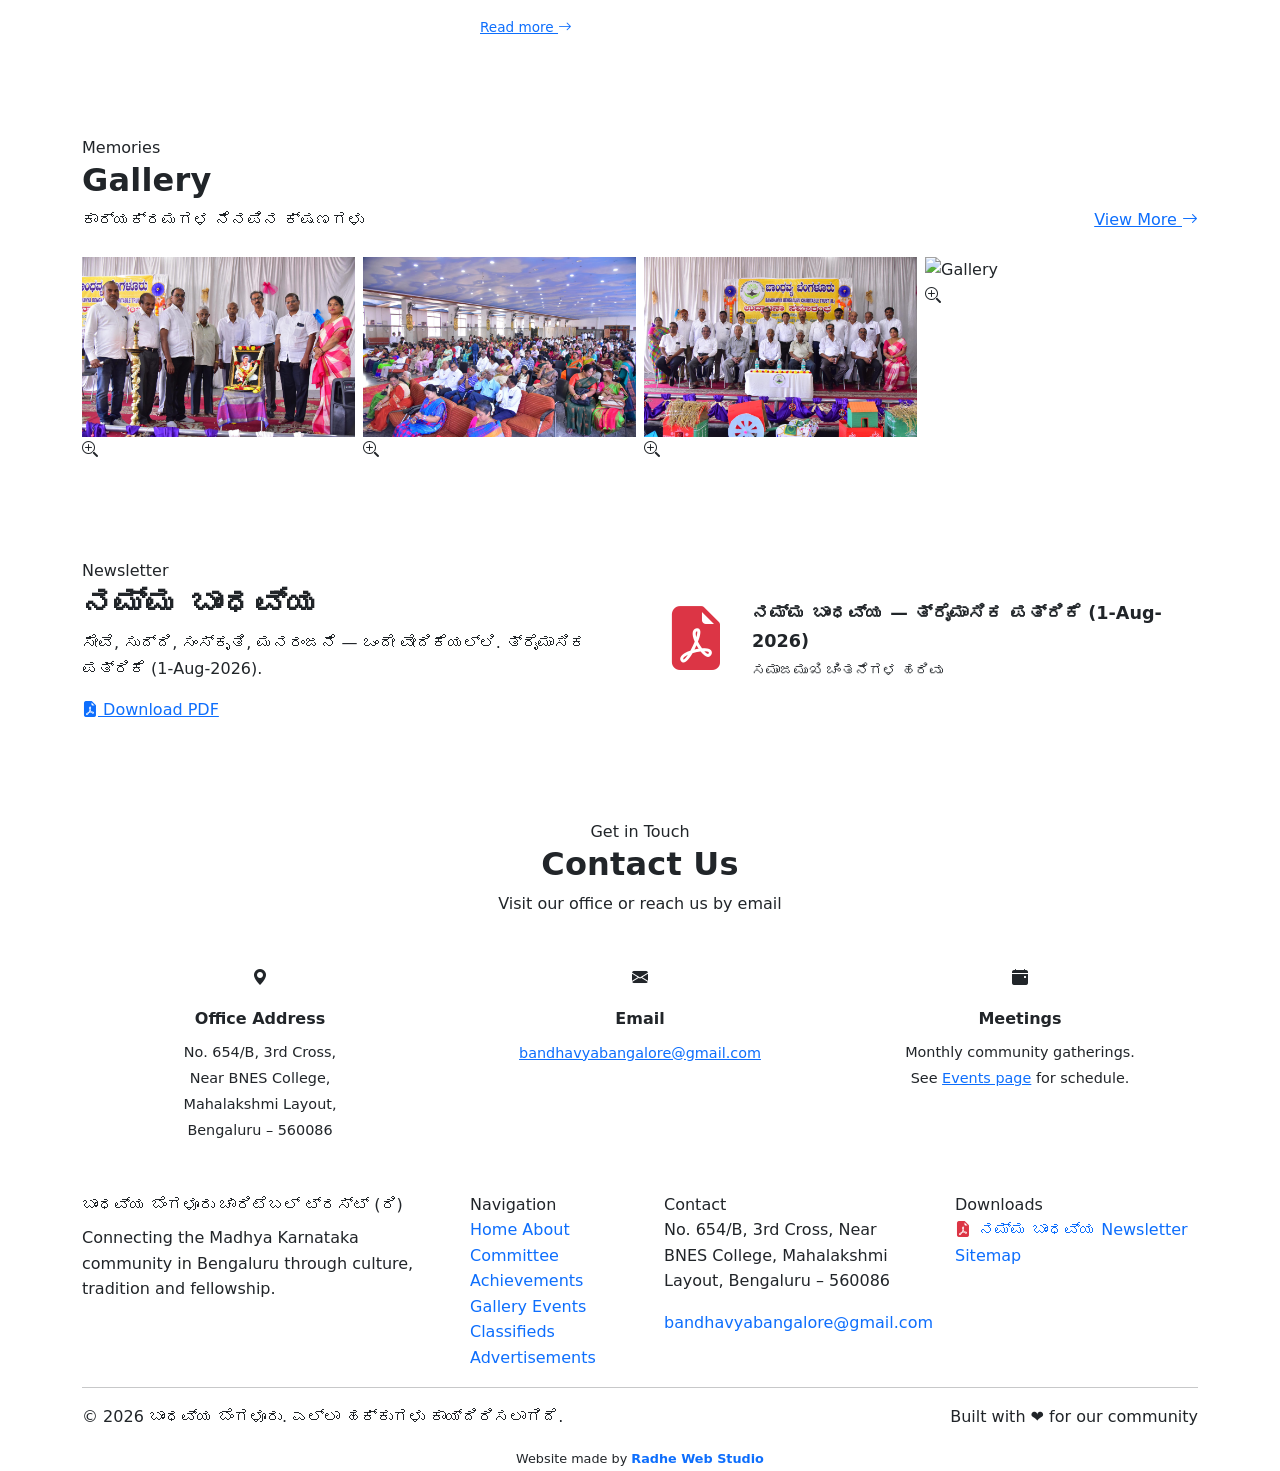
==== commit 08a76db9: "Update index.html" ====
--- a/index.html
+++ b/index.html
@@ -188,8 +188,8 @@
           <span class="section-label">Newsletter</span>
           <h2 class="section-title">ನಮ್ಮ ಬಾಂಧವ್ಯ</h2>
           <div class="divider"></div>
-          <p class="section-sub kannada">ಸೇವೆ, ಸುದ್ದಿ, ಸಂಸ್ಕೃತಿ, ಮನರಂಜನೆ — ಒಂದೇ ವೇದಿಕೆಯಲ್ಲಿ. ತ್ರೈಮಾಸಿಕ ಪತ್ರಿಕೆ.</p>
-          <a href="assets/newsletters/namma-bandhavya.pdf" target="_blank" rel="noopener" class="btn-brand">
+          <p class="section-sub kannada">ಸೇವೆ, ಸುದ್ದಿ, ಸಂಸ್ಕೃತಿ, ಮನರಂಜನೆ — ಒಂದೇ ವೇದಿಕೆಯಲ್ಲಿ. ತ್ರೈಮಾಸಿಕ ಪತ್ರಿಕೆ (1-Aug-2026).</p>
+          <a href="assets/newsletters/NB_Edition-2 Aug-2026.pdf" target="_blank" rel="noopener" class="btn-brand">
             <i class="bi bi-file-earmark-pdf-fill"></i> Download PDF
           </a>
         </div>
@@ -197,7 +197,7 @@
           <div class="download-card d-flex align-items-center gap-4">
             <i class="bi bi-file-earmark-pdf-fill text-danger" style="font-size:4rem;flex-shrink:0;"></i>
             <div>
-              <div class="fw-bold mb-1" style="font-size:1.1rem;">ನಮ್ಮ ಬಾಂಧವ್ಯ — ತ್ರೈಮಾಸಿಕ ಪತ್ರಿಕೆ</div>
+              <div class="fw-bold mb-1" style="font-size:1.1rem;">ನಮ್ಮ ಬಾಂಧವ್ಯ — ತ್ರೈಮಾಸಿಕ ಪತ್ರಿಕೆ (1-Aug-2026)</div>
               <div style="color:var(--text-muted);font-size:.9rem;" class="kannada">ಸಮಾಜಮುಖಿ ಚಿಂತನೆಗಳ ಹರಿವು</div>
             </div>
           </div>
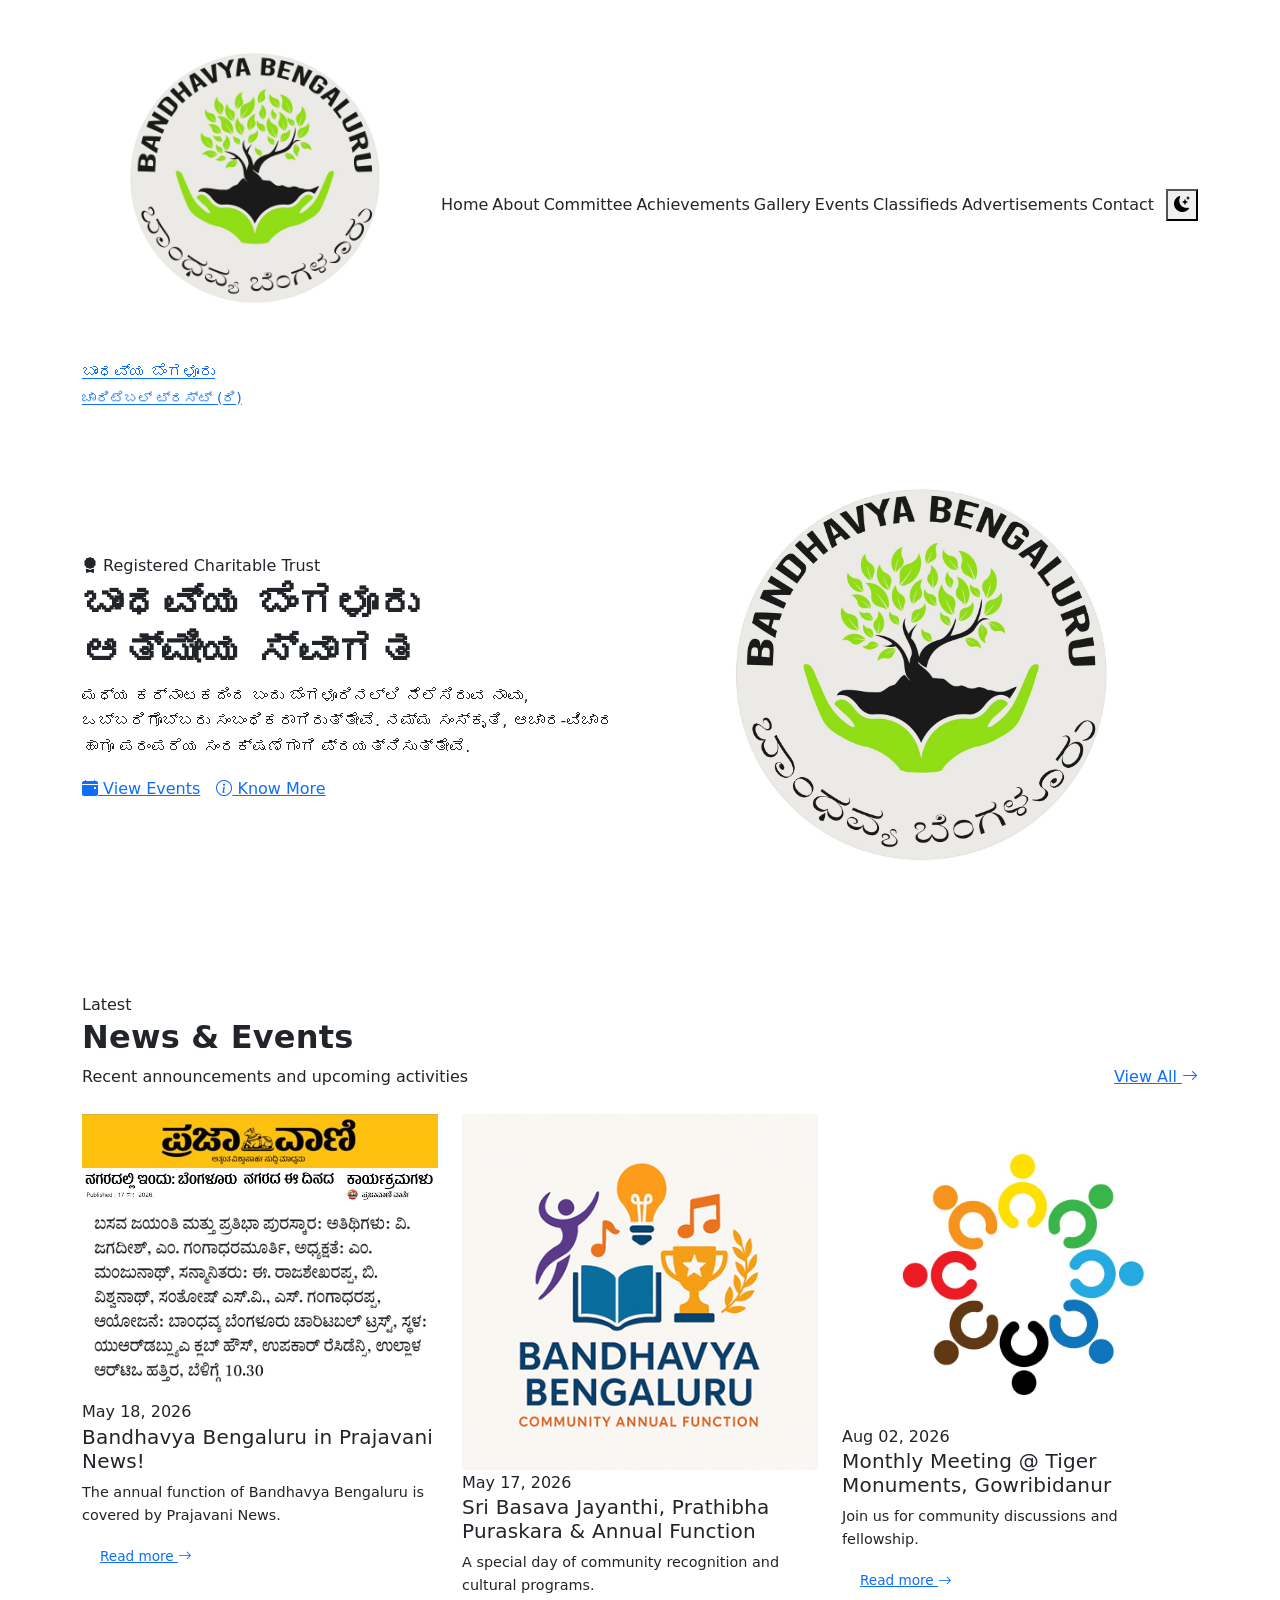
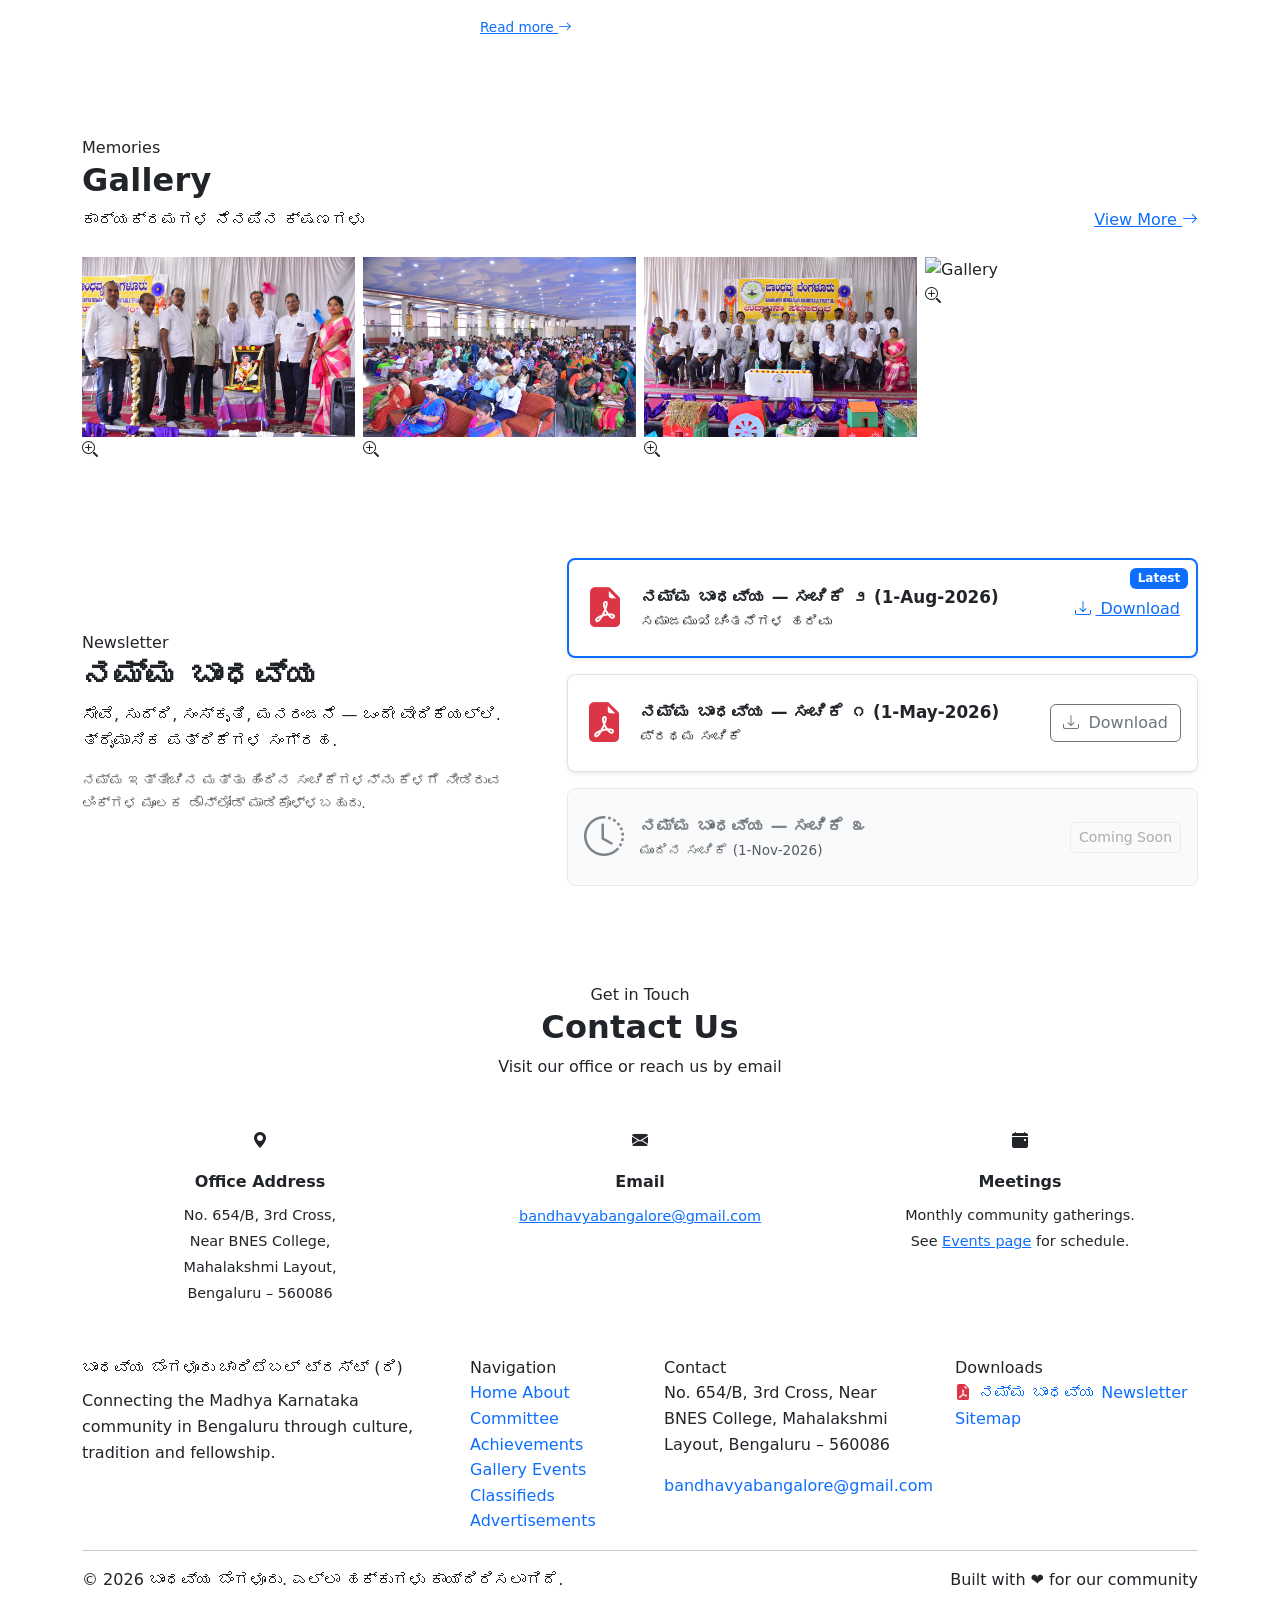
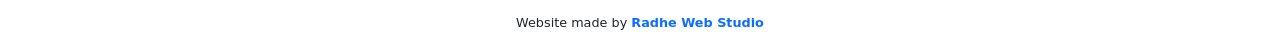
==== commit 6d93f382: "Update index.html" ====
--- a/index.html
+++ b/index.html
@@ -180,28 +180,70 @@
     </div>
   </section>
 
-  <!-- ── Newsletter Download ── -->
+<!-- ── Newsletter Download ── -->
   <section class="py-5 bg-muted-section">
     <div class="container">
       <div class="row align-items-center g-5">
-        <div class="col-lg-6 reveal">
+        
+        <!-- Left Side: Section Intro -->
+        <div class="col-lg-5 reveal">
           <span class="section-label">Newsletter</span>
           <h2 class="section-title">ನಮ್ಮ ಬಾಂಧವ್ಯ</h2>
           <div class="divider"></div>
-          <p class="section-sub kannada">ಸೇವೆ, ಸುದ್ದಿ, ಸಂಸ್ಕೃತಿ, ಮನರಂಜನೆ — ಒಂದೇ ವೇದಿಕೆಯಲ್ಲಿ. ತ್ರೈಮಾಸಿಕ ಪತ್ರಿಕೆ (1-Aug-2026).</p>
-          <a href="assets/newsletters/NB_Edition-2 Aug-2026.pdf" target="_blank" rel="noopener" class="btn-brand">
-            <i class="bi bi-file-earmark-pdf-fill"></i> Download PDF
-          </a>
-        </div>
-        <div class="col-lg-6 reveal reveal-delay-2">
-          <div class="download-card d-flex align-items-center gap-4">
-            <i class="bi bi-file-earmark-pdf-fill text-danger" style="font-size:4rem;flex-shrink:0;"></i>
-            <div>
-              <div class="fw-bold mb-1" style="font-size:1.1rem;">ನಮ್ಮ ಬಾಂಧವ್ಯ — ತ್ರೈಮಾಸಿಕ ಪತ್ರಿಕೆ (1-Aug-2026)</div>
-              <div style="color:var(--text-muted);font-size:.9rem;" class="kannada">ಸಮಾಜಮುಖಿ ಚಿಂತನೆಗಳ ಹರಿವು</div>
-            </div>
-          </div>
-        </div>
+          <p class="section-sub kannada">ಸೇವೆ, ಸುದ್ದಿ, ಸಂಸ್ಕೃತಿ, ಮನರಂಜನೆ — ಒಂದೇ ವೇದಿಕೆಯಲ್ಲಿ. ತ್ರೈಮಾಸಿಕ ಪತ್ರಿಕೆಗಳ ಸಂಗ್ರಹ.</p>
+          <p class="text-muted small mb-0">ನಮ್ಮ ಇತ್ತೀಚಿನ ಮತ್ತು ಹಿಂದಿನ ಸಂಚಿಕೆಗಳನ್ನು ಕೆಳಗೆ ನೀಡಿರುವ ಲಿಂಕ್‌ಗಳ ಮೂಲಕ ಡೌನ್‌ಲೋಡ್ ಮಾಡಿಕೊಳ್ಳಬಹುದು.</p>
+        </div>
+
+        <!-- Right Side: Download List (Last 3 Editions) -->
+        <div class="col-lg-7 reveal reveal-delay-2">
+          <div class="d-flex flex-column gap-3">
+            
+            <!-- Latest Edition: Issue 2 (Aug 2026) -->
+            <div class="download-card border border-primary border-2 position-relative d-flex align-items-center justify-content-between p-3 rounded-3 shadow-sm bg-white">
+              <span class="badge bg-primary position-absolute top-0 end-0 m-2">Latest</span>
+              <div class="d-flex align-items-center gap-3">
+                <i class="bi bi-file-earmark-pdf-fill text-danger" style="font-size: 2.5rem; flex-shrink: 0;"></i>
+                <div>
+                  <div class="fw-bold" style="font-size: 1.05rem;">ನಮ್ಮ ಬಾಂಧವ್ಯ — ಸಂಚಿಕೆ ೨ (1-Aug-2026)</div>
+                  <div style="color: var(--text-muted); font-size: 0.85rem;" class="kannada">ಸಮಾಜಮುಖಿ ಚಿಂತನೆಗಳ ಹರಿವು</div>
+                </div>
+              </div>
+              <a href="assets/newsletters/NB_Edition-2 Aug-2026.pdf" target="_blank" rel="noopener" class="btn-brand text-nowrap ms-2" download>
+                <i class="bi bi-download me-1"></i> Download
+              </a>
+            </div>
+
+            <!-- Previous Edition: Issue 1 (May 2026) -->
+            <div class="download-card border d-flex align-items-center justify-content-between p-3 rounded-3 shadow-sm bg-white">
+              <div class="d-flex align-items-center gap-3">
+                <i class="bi bi-file-earmark-pdf-fill text-danger" style="font-size: 2.5rem; flex-shrink: 0;"></i>
+                <div>
+                  <div class="fw-bold" style="font-size: 1.05rem;">ನಮ್ಮ ಬಾಂಧವ್ಯ — ಸಂಚಿಕೆ ೧ (1-May-2026)</div>
+                  <div style="color: var(--text-muted); font-size: 0.85rem;" class="kannada">ಪ್ರಥಮ ಸಂಚಿಕೆ</div>
+                </div>
+              </div>
+              <a href="assets/newsletters/NB_Edition-1 May-2026.pdf" target="_blank" rel="noopener" class="btn btn-outline-secondary text-nowrap ms-2" download>
+                <i class="bi bi-download me-1"></i> Download
+              </a>
+            </div>
+
+            <!-- Future Edition / Placeholder: Issue 3 (Nov 2026) -->
+            <div class="download-card border d-flex align-items-center justify-content-between p-3 rounded-3 opacity-75 bg-light">
+              <div class="d-flex align-items-center gap-3">
+                <i class="bi bi-clock-history text-muted" style="font-size: 2.5rem; flex-shrink: 0;"></i>
+                <div>
+                  <div class="fw-bold text-muted" style="font-size: 1.05rem;">ನಮ್ಮ ಬಾಂಧವ್ಯ — ಸಂಚಿಕೆ ೩</div>
+                  <div style="color: var(--text-muted); font-size: 0.85rem;" class="kannada">ಮುಂದಿನ ಸಂಚಿಕೆ (1-Nov-2026)</div>
+                </div>
+              </div>
+              <button class="btn btn-sm btn-light border text-muted disabled text-nowrap ms-2" disabled>
+                Coming Soon
+              </button>
+            </div>
+
+          </div>
+        </div>
+
       </div>
     </div>
   </section>
@@ -273,7 +315,7 @@
         </div>
         <div class="col-lg-3">
           <div class="footer-heading">Downloads</div>
-          <a class="footer-link d-flex align-items-center gap-2" href="assets/newsletters/namma-bandhavya.pdf"
+          <a class="footer-link d-flex align-items-center gap-2" href="assets/newsletters/NB_Edition-2 Aug-2026.pdf"
             target="_blank" rel="noopener">
             <i class="bi bi-file-earmark-pdf-fill text-danger"></i> ನಮ್ಮ ಬಾಂಧವ್ಯ Newsletter
           </a>
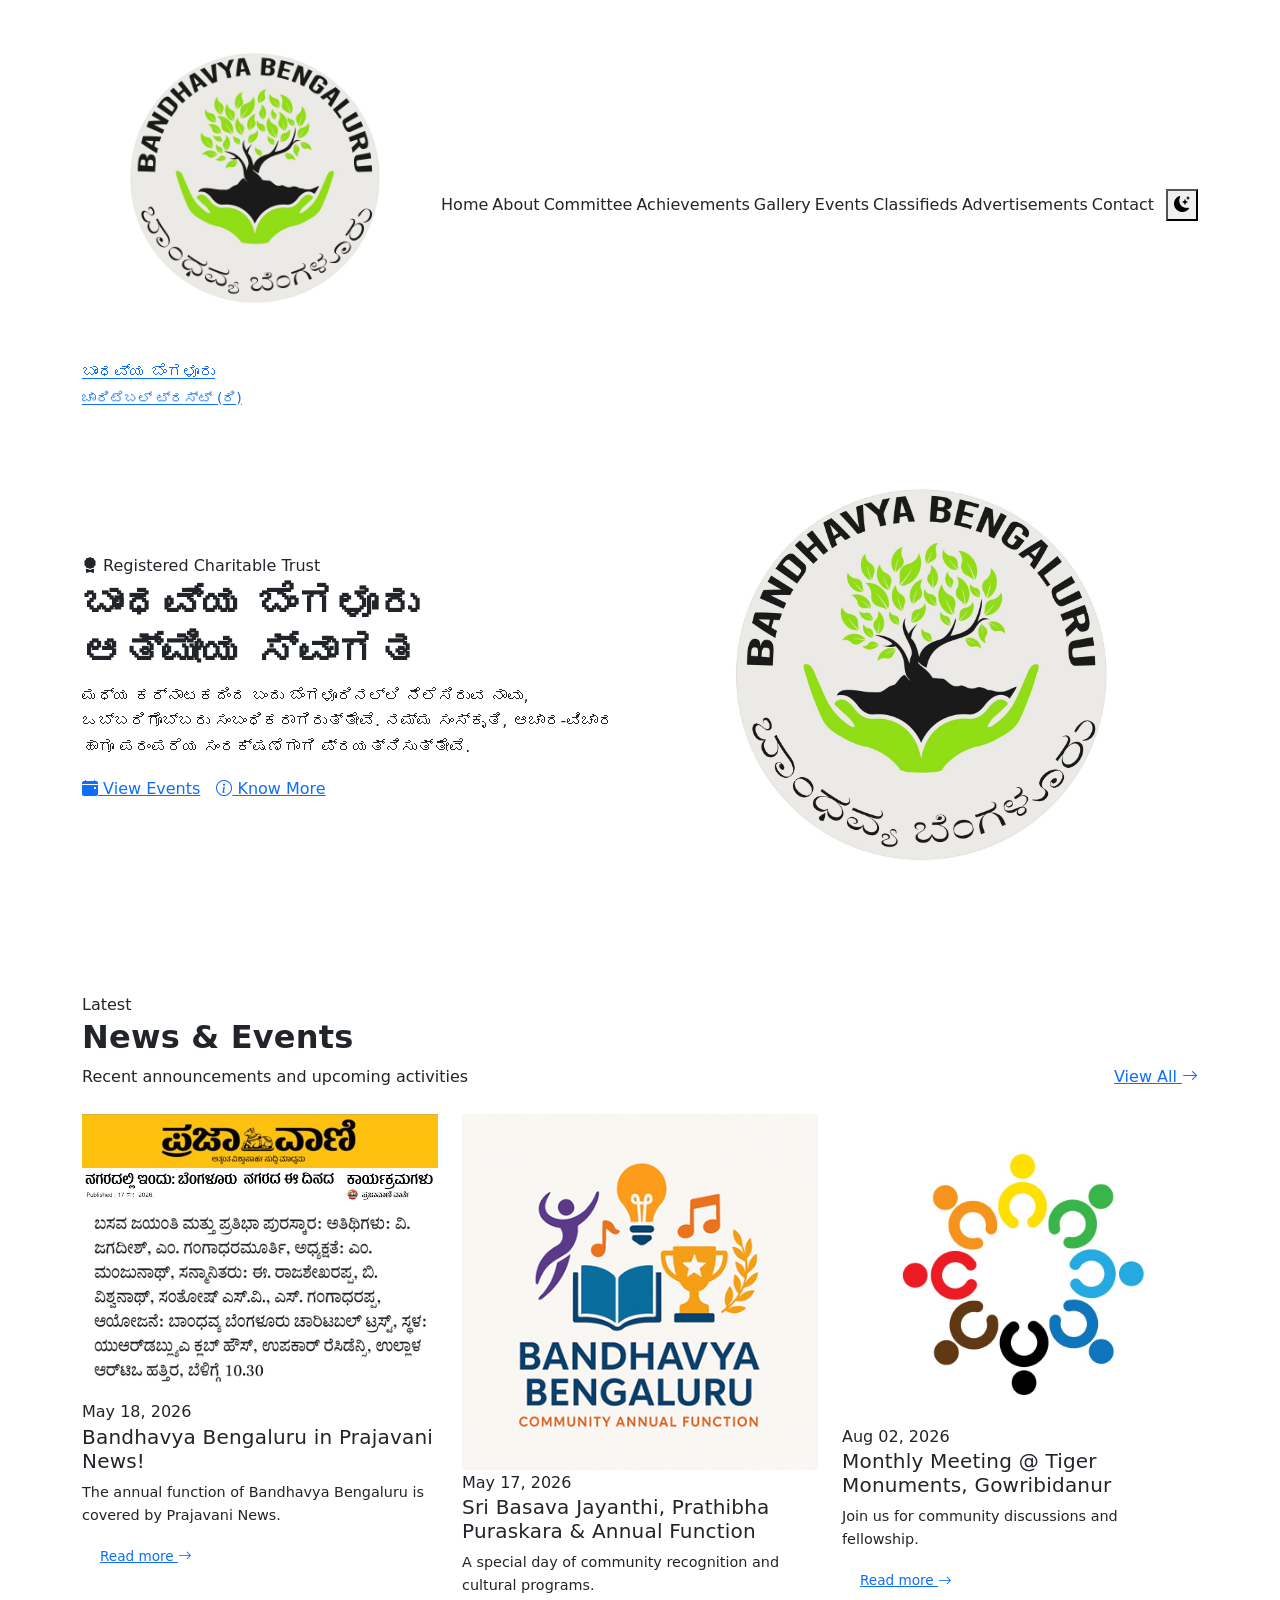
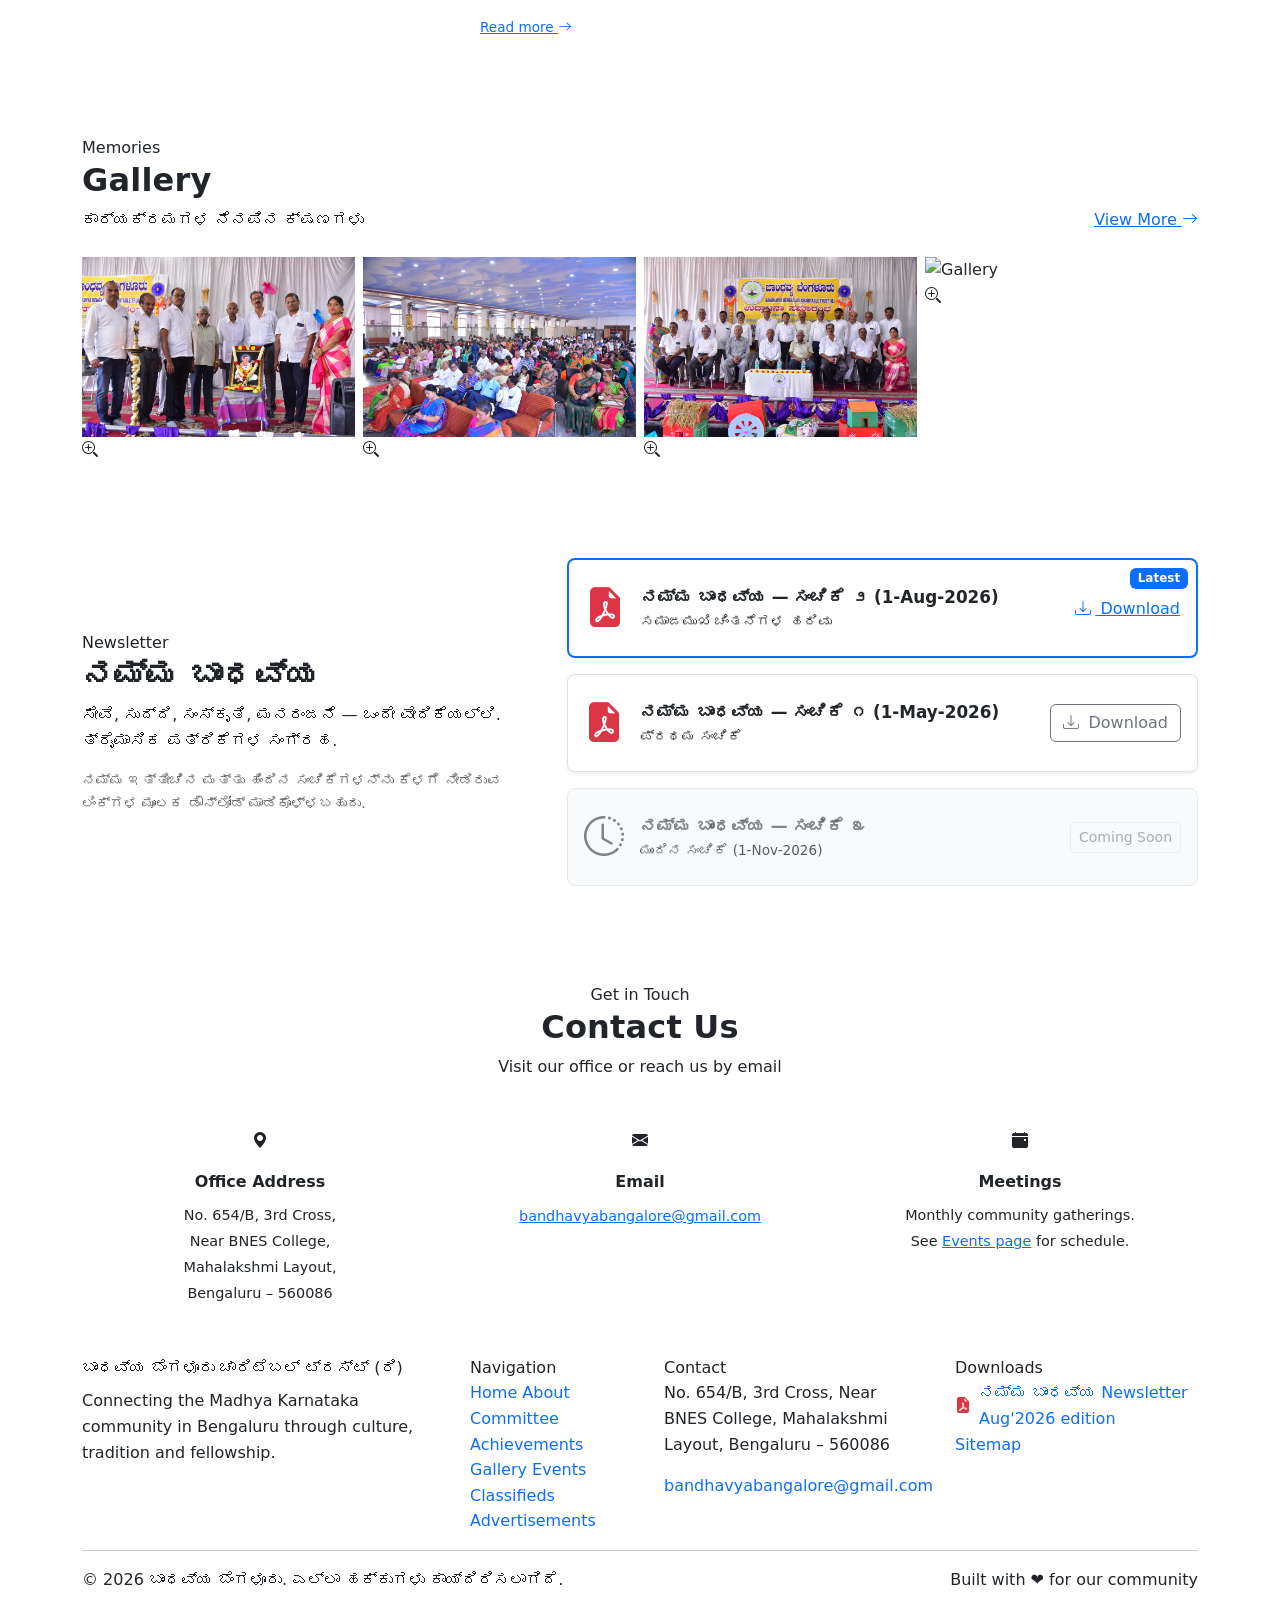
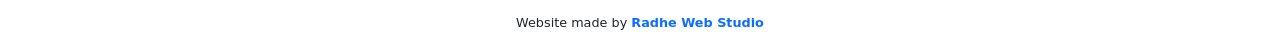
==== commit 88f12ee1: "Update index.html" ====
--- a/index.html
+++ b/index.html
@@ -317,7 +317,7 @@
           <div class="footer-heading">Downloads</div>
           <a class="footer-link d-flex align-items-center gap-2" href="assets/newsletters/NB_Edition-2 Aug-2026.pdf"
             target="_blank" rel="noopener">
-            <i class="bi bi-file-earmark-pdf-fill text-danger"></i> ನಮ್ಮ ಬಾಂಧವ್ಯ Newsletter
+            <i class="bi bi-file-earmark-pdf-fill text-danger"></i> ನಮ್ಮ ಬಾಂಧವ್ಯ Newsletter Aug'2026 edition
           </a>
           <a class="footer-link" href="sitemap.xml">Sitemap</a>
         </div>
